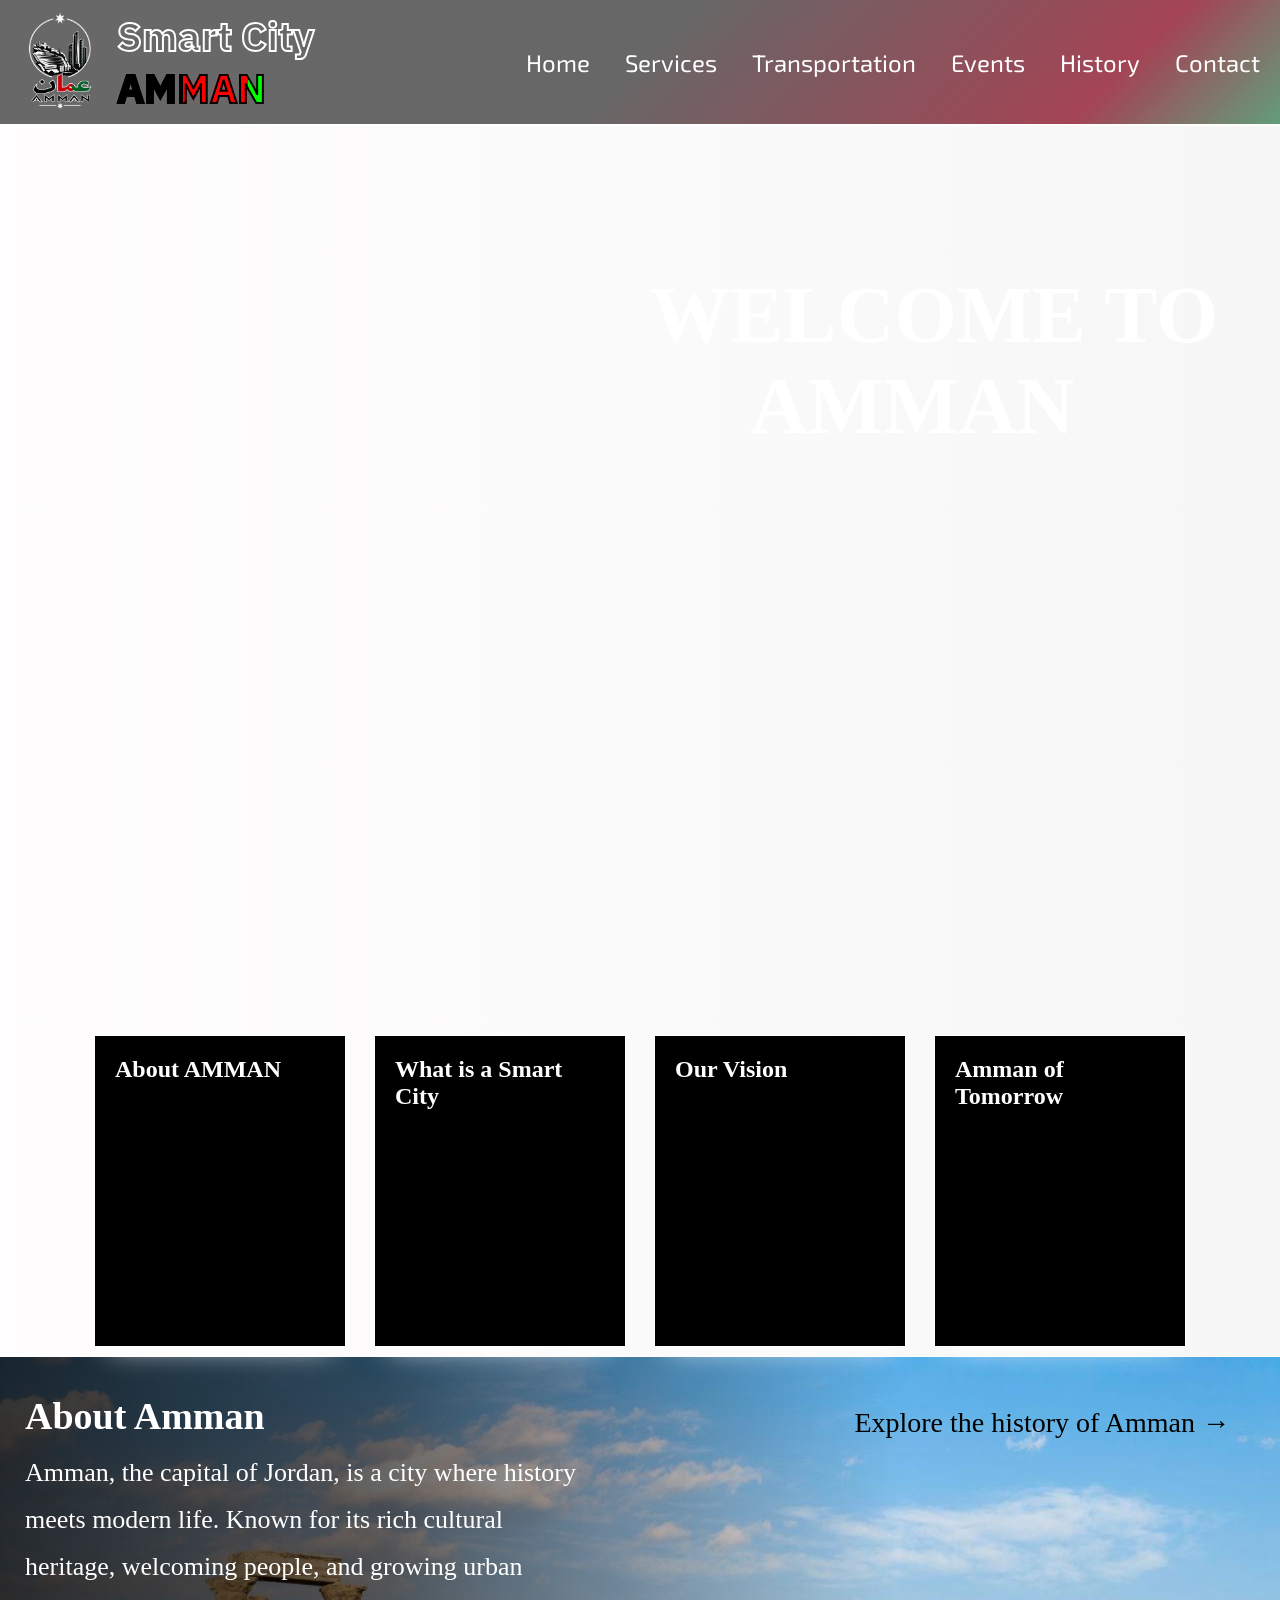
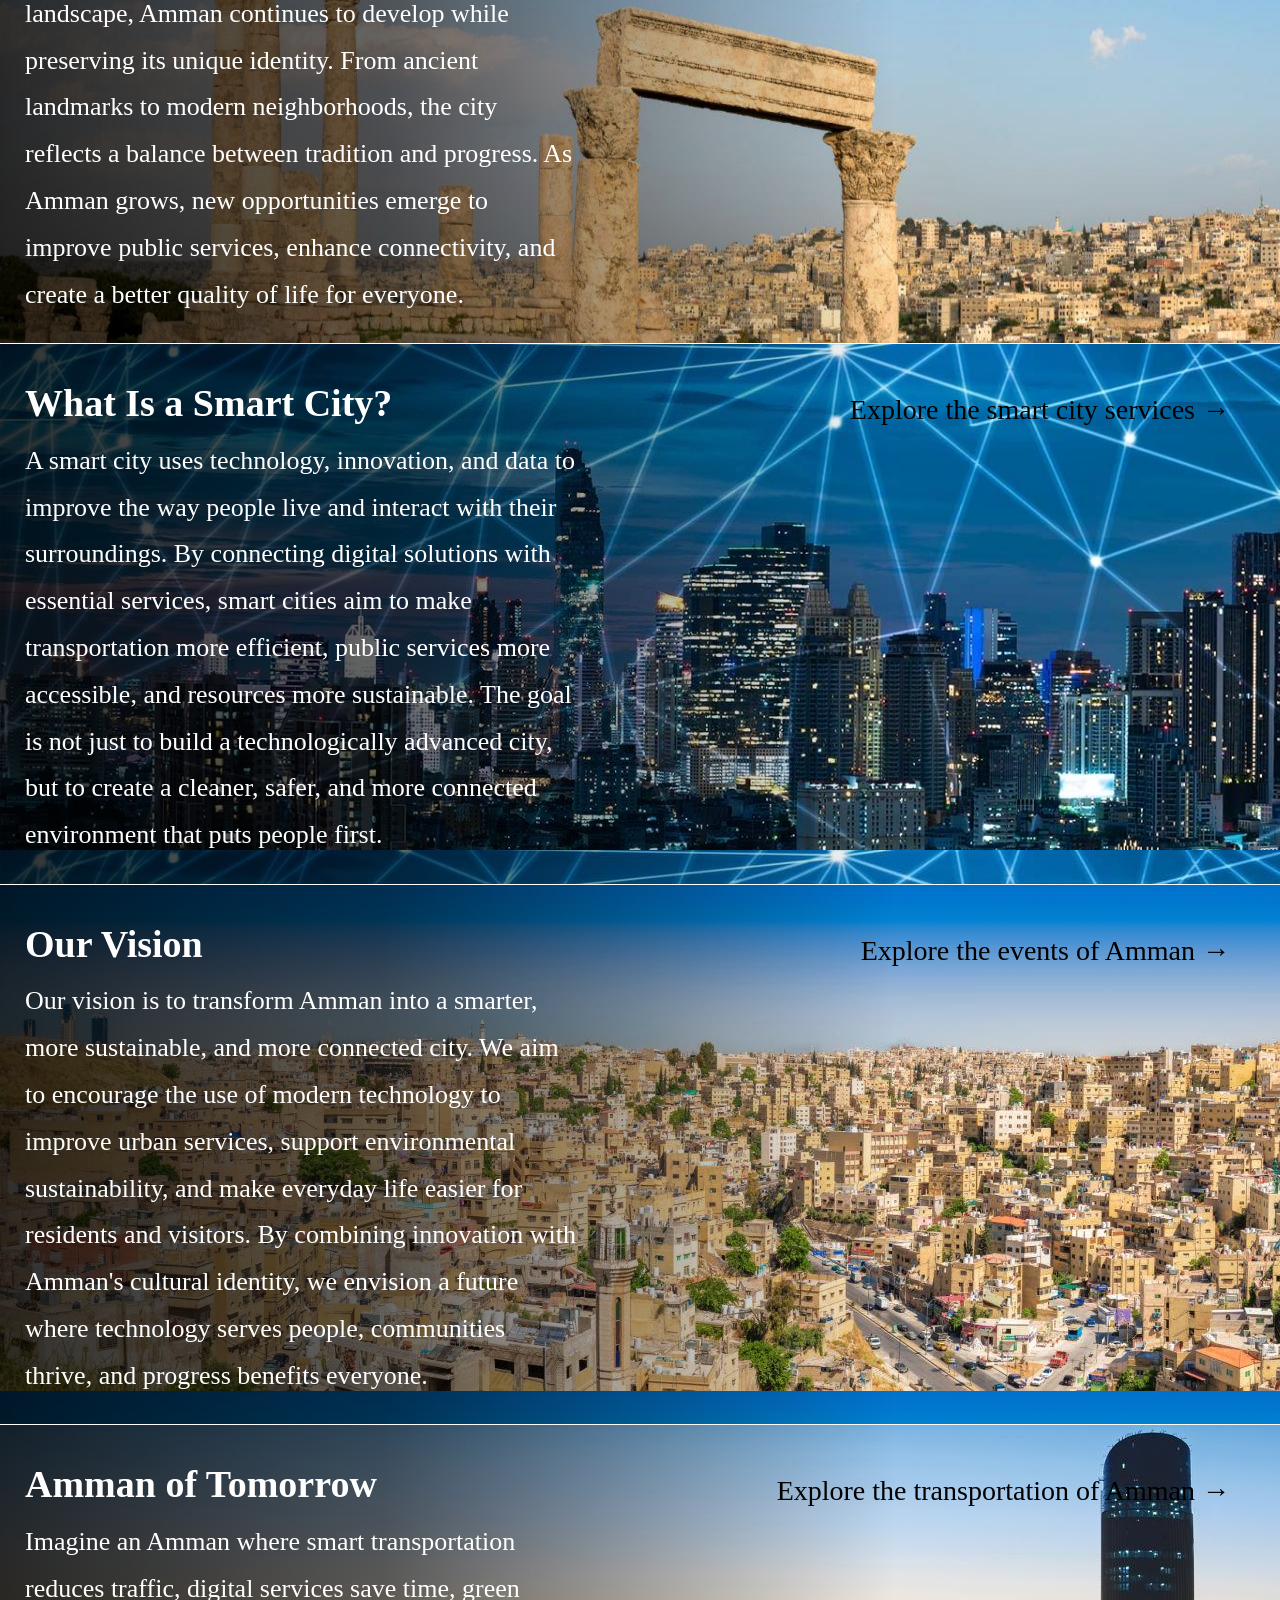
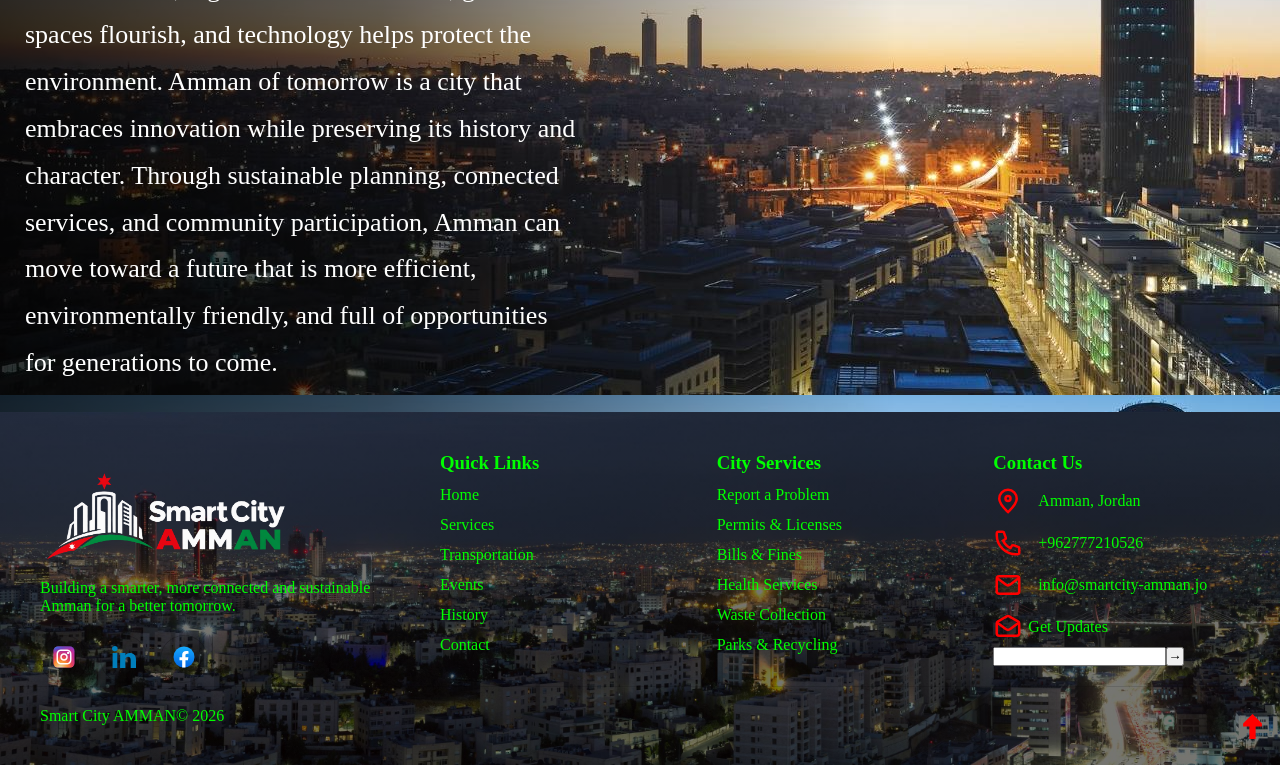
==== index.html @ 132186f8 "fix the main" ====
<!DOCTYPE html>
<html lang="en">

<head>
    <meta charset="UTF-8">
    <meta name="viewport" content="width=device-width, initial-scale=1.0">
    <link rel="stylesheet" href="src/css/style.css">
    <link rel="stylesheet" href="src/css/main.css">
    <link rel="icon" type="image/x-icon" href="assets/icons/Amman Skyline Emblem Logo.png">
    <title>Home</title>
</head>

<body>

    <header>

        <div class="hamburger">

            <input type="checkbox" id="menu-toggle">
            <label for="menu-toggle">☰</label>

            <div class="side-bar">

                <nav>
                    <div class="logo-container-phone">

                        <a href="index.html"><img src="assets/icons/Amman Skyline Emblem Logo.png" alt="logo"></a>
                        <h1>Smart City <span>AMMAN</span></h1>

                    </div>
                    <a href="index.html">Home</a>
                    <a href="services.html">Services</a>
                    <a href="transportation.html">Transportation</a>
                    <a href="events.html">Events</a>
                    <a href="history.html">History</a>
                    <a href="contact.html">Contact</a>
                </nav>

            </div>

        </div>

        <div class="laptop-header">

            <div class="logo-container">

                <a href="index.html"><img src="assets/icons/Amman Skyline Emblem Logo.png" alt="logo"></a>
                <h1>Smart City <span>AMMAN</span></h1>

            </div>

            <div class="navbar">

                <nav>
                    <a href="index.html">Home</a>
                    <a href="services.html">Services</a>
                    <a href="transportation.html">Transportation</a>
                    <a href="events.html">Events</a>
                    <a href="history.html">History</a>
                    <a href="contact.html">Contact</a>
                </nav>

            </div>

        </div>

    </header>

    <div class="container">

        <video autoplay muted loop playsinline class="background-clip">

            <source src="assets/videos/video5960958455551367904.mp4" type="video/mp4">

        </video>

        <div class="hero-text">
            <h2>WELCOME TO <span>AMMAN</span></h2>
        </div>

    </div>

    <main class="home-main">

        <div class="cards-container">

            <div class="home-card">

                <h2>About AMMAN</h2>
                <p>Discover Amman, a city that blends ancient heritage with modern life, rich culture, and continuous growth.</p>

                <div class="more">

                    <a href="#about">See More →</a>

                </div>

                <i class="line top"></i>
                <i class="line right"></i>
                <i class="line bottom"></i>
                <i class="line left"></i>
            </div>

            <div class="home-card">

                <h2>What is a Smart City</h2>
                <p>A smart city uses technology and innovation to improve services, simplify daily life, and manage resources more efficiently.</p>

                <div class="more">

                    <a href="#what-smartcity">See More →</a>

                </div>
                
                <i class="line top"></i>
                <i class="line right"></i>
                <i class="line bottom"></i>
                <i class="line left"></i>
            </div>

            <div class="home-card">

                <h2>Our Vision</h2>
                <p>We envision a smarter and more sustainable Amman, using technology to create a better experience for residents and visitors.</p>

                <div class="more">

                    <a href="#vision">See More →</a>

                </div>
                
                <i class="line top"></i>
                <i class="line right"></i>
                <i class="line bottom"></i>
                <i class="line left"></i>
            </div>

            <div class="home-card">

                <h2>Amman of Tomorrow</h2>
                <p>Imagine the Amman of tomorrow, where technology, sustainability, and urban development come together to create a more connected and livable city.</p>

                <div class="more">

                    <a href="#aot">See More →</a>

                </div>

                <i class="line top"></i>
                <i class="line right"></i>
                <i class="line bottom"></i>
                <i class="line left"></i>
            </div>

        </div>

        <section id="about">

            <div class="aboutAmman">

                <h2>About Amman</h2>
                <p>Amman, the capital of Jordan, is a city where history meets modern life. Known for its rich cultural heritage, welcoming people, and growing urban landscape, Amman continues to develop while preserving its unique identity. From ancient landmarks to modern neighborhoods, the city reflects a balance between tradition and progress. As Amman grows, new opportunities emerge to improve public services, enhance connectivity, and create a better quality of life for everyone.</p>

            </div>

            <a href="history.html">Explore the history of Amman →</a>

        </section>

        <section id="what-smartcity">

            <div class="aboutSmartCity">

                <h2>What Is a Smart City? </h2>
                <p>A smart city uses technology, innovation, and data to improve the way people live and interact with their surroundings. By connecting digital solutions with essential services, smart cities aim to make transportation more efficient, public services more accessible, and resources more sustainable. The goal is not just to build a technologically advanced city, but to create a cleaner, safer, and more connected environment that puts people first.</p>

            </div>

            <a href="services.html">Explore the smart city services →</a>

        </section>

        <section id="vision">

            <div class="aboutVision">

                <h2>Our Vision</h2>
                <p>Our vision is to transform Amman into a smarter, more sustainable, and more connected city. We aim to encourage the use of modern technology to improve urban services, support environmental sustainability, and make everyday life easier for residents and visitors. By combining innovation with Amman's cultural identity, we envision a future where technology serves people, communities thrive, and progress benefits everyone.</p>

            </div>

            <a href="events.html">Explore the events of Amman →</a>

        </section>

        <section id="aot">

            <div class="aboutAOT">

                <h2>Amman of Tomorrow</h2>
                <p>Imagine an Amman where smart transportation reduces traffic, digital services save time, green spaces flourish, and technology helps protect the environment. Amman of tomorrow is a city that embraces innovation while preserving its history and character. Through sustainable planning, connected services, and community participation, Amman can move toward a future that is more efficient, environmentally friendly, and full of opportunities for generations to come.</p>

            </div>

            <a href="transportation.html">Explore the transportation of Amman →</a>

        </section>

    </main>

    <footer>

        <div class="main-footer">

            <div class="left">

                <div class="footer-logo">
    
                    <img src="assets/icons/smart-city-footer-logo.png" alt="footer-logo">
                    <p>Building a smarter, more connected and sustainable Amman for a better tomorrow.</p>
        
                </div>
        
                <div class="social-links">
        
                    <div class="account">
        
                        <a href="#" target="_blank" rel="noopener noreferrer">
                            <img src="assets/icons/instagram-1-svgrepo-com.svg" alt="instagram">
                        </a>
        
                    </div>
        
                    <div class="account">
        
                        <a href="#" target="_blank" rel="noopener noreferrer">
                            <img src="assets/icons/linkedin-color-svgrepo-com.svg" alt="linkedin">
                        </a>
        
                    </div>
        
                    <div class="account">
        
                        <a href="#" target="_blank" rel="noopener noreferrer">
                            <img src="assets/icons/facebook-1-svgrepo-com.svg" alt="facebook">
                        </a>
        
                    </div>
        
                </div>
    
            </div>
    
            <div class="quick-links">
    
                <h3>Quick Links</h3>
    
                <a href="index.html">Home</a>
                <a href="services.html">Services</a>
                <a href="transportation.html">Transportation</a>
                <a href="events.html">Events</a>
                <a href="history.html">History</a>
                <a href="contact.html">Contact</a>
                
            </div>
    
            <div class="city-services">
    
                <h3>City Services</h3>
    
                <a href="services.html">Report a Problem</a>
                <a href="services.html">Permits & Licenses</a>
                <a href="services.html">Bills & Fines</a>
                <a href="services.html">Health Services</a>
                <a href="services.html">Waste Collection</a>
                <a href="services.html">Parks & Recycling</a>
                
            </div>
    
            <div class="contact-us">
    
                <h3>Contact Us</h3>
    
                <div class="contact-way">
    
                    <img src="assets/icons/location-pin-alt-1-svgrepo-com.svg" alt="location">
                    <a href="https://maps.app.goo.gl/J1qXzyGYu38L8jLe8" target="_blank">Amman, Jordan</a>
    
                </div>
    
                <div class="contact-way">
    
                    <img src="assets/icons/phone-svgrepo-com.svg" alt="phone">
                    <a href="tel:+962777210526" target="_blank">+962777210526</a>
    
                </div>
    
                <div class="contact-way">
    
                    <img src="assets/icons/email-svgrepo-com.svg" alt="email">
                    <a href="mailto:altieb.mm57@gmail.com" target="_blank">info@smartcity-amman.jo</a>
    
                </div>
    
                <div class="contact-way">

                    <img src="assets/icons/email-open-svgrepo-com.svg" alt="email">
                    <p>Get Updates</p>
    
                    <div class="email-input">
    
                        <input type="email"><button>→</button>
    
                    </div>
    
                </div>
    
            </div>

        </div>

        <div class="footer-footer">

            <p>Smart City <span>AMMAN</span>&copy; 2026</p>

            <div class="top">

            <a href="#"><img src="assets/icons/arrow-up-svgrepo-com.svg" alt="arrow"></a>

            </div>

        </div>

    </footer>

</body>

</html>
---- src/css/style.css ----
:root {
    --background: white;
}

/*===== Fonts =====*/

@font-face {
    font-family: "IBM";
    src: url("../../assets/Fonts/IBMPlexSans-VariableFont_wdth\,wght.ttf") format("truetype");
}

@font-face {
    font-family: "exo2";
    src: url("../../assets/Fonts/Exo_2/Exo2-VariableFont_wght.ttf") format("truetype");
}

@font-face {
    font-family: "inter";
    src: url("../../assets/Fonts/Inter/Inter-VariableFont_opsz\,wght.ttf") format("truetype");
}

* {
    box-sizing: border-box;
    margin: 0;
    padding: 0;
}

html {
    scroll-behavior: smooth;
}

body {
    background: linear-gradient(to right, rgba(217, 210, 210, 0.956), rgba(64, 52, 52, 0.5));
    background: linear-gradient(to right, rgba(255, 253, 253, 0.956) ,rgba(240, 238, 238, 0.5));
    min-height: 100vh;
    min-height: 100dvh;

    display: grid;
    grid-template-rows: auto 1fr auto;
}

/*===== Header =====*/

header {
    position: sticky;
    top: 0;
    z-index: 9999;
}

.hamburger {
    display: none;
}

.laptop-header {
    display: flex;
    align-items: center;
    justify-content: space-between;
    border-bottom: 2px solid #ffffff;
    padding: 10px;
    background: linear-gradient(135deg, #03030398 50%, #8a0e23c4 85%, #0e6b32a3 100%) !important;
}

.logo-container {
    display: flex;
    align-items: center;
    gap: 7px;
}

.logo-container img {
    width: 100px;
    border-radius: 50%;
    transition: 0.25s ease-in-out;
}

.logo-container img:hover {
    transform: scale(1.15);
}

.logo-container h1 {
    font-size: 40px;
    color: transparent;
    -webkit-text-stroke: 2px white;
    font-family: "IBM";
    transition: 0.5s ease-in-out;
}

.logo-container h1 span {
    display: block;
    background-image: linear-gradient(90deg,
            #000000 0%,
            #000000 33.33%,
            #ff0000 33.33%,
            #ff0000 66.66%,
            #00ff00 66.66%,
            #00ff00 100%);
    color: transparent;
    background-clip: text;
    -webkit-text-stroke: 2px black;
    transition: 0.5s ease-in-out;
}

/* .logo-container h1:hover {
    background-image: linear-gradient(90deg,
            #000000,
            #ff0000,
            #00ff00);
    color: transparent;
    background-clip: text;
    -webkit-text-stroke: 2px black;
}

.logo-container h1:hover span {
    background-image: none;
    color: transparent;
    background-clip: text;
    -webkit-text-stroke: 1px white;
} */

nav {
    display: flex;
    align-items: center;
    gap: 10px;
}

nav a {
    text-decoration: none;
    color: white;
    font-size: 24px;
    padding: 10px;
    margin-left: 5px;
    font-family: "exo2";
    /* background-color: transparent; */
    /* border: 1px solid black;
    border-radius: 7px; */
    transition: 0.25s ease-in-out;
}

nav a:hover {
    color: black;
    text-shadow: 0 0 5px white;
}

/*===== Footer =====*/

footer {
    display: flex;
    flex-direction: column;
    align-items: center;
    height: max-content;
    padding: 20px;
    color: #00ff00;
    background:
        linear-gradient(
            to bottom,
            rgba(0, 0, 0, 0.5) 0%,
            rgba(0, 0, 0, 0.5) 30%,
            rgba(0, 0, 0, 0.5) 70%,
            rgba(0, 0, 0, 0.5) 100%
        ),
        url("../../assets/images/AmmanAtNight.jpeg");

    background-size: 100% 100%;
    background-position: center;
    background-repeat: no-repeat;
}

footer a {
    text-decoration: none;
    color: #00ff00;
    transition: color 0.2s ease;
}

footer a:hover {
    color: #b5122b;
}

.footer-logo img {
    display: block;
    width: 100%;
    max-width: 250px;
    height: auto;
}

.main-footer {
    display: flex;
    align-items: flex-start;
    justify-content: space-between;
    gap: 30px;
    padding: 20px;
    width: 100%;
}

.left {
    display: flex;
    flex-direction: column;
    align-items: flex-start;
    gap: 20px;
    flex: 1.5;
    /* min-width: 0; */
    background-color: transparent;
}

.left .social-links {
    display: flex;
    align-items: center;
    gap: 12px;
    padding: 0;
    background-color: transparent;
}

.left .social-links .account {
    display: flex;
    align-items: center;
    justify-content: center;
    width: 48px;
    height: 48px;
    border: 1px solid #00000030;
    border-radius: 50%;
    transition: 0.25s ease-in-out;
}

.left .social-links .account img {
    width: 24px;
    height: 24px;
    object-fit: contain;
}

.quick-links {
    display: flex;
    flex-direction: column;
    align-items: flex-start;
    gap: 12px;
    flex: 1;
    min-width: 0;
    background-color: transparent;
}

.city-services {
    display: flex;
    flex-direction: column;
    align-items: flex-start;
    gap: 12px;
    flex: 1;
    min-width: 0;
    background-color: transparent;
}

.contact-us {
    display: flex;
    flex-direction: column;
    align-items: flex-start;
    gap: 12px;
    flex: 1;
    min-width: 0;
    background-color: transparent;
}

.contact-us img {
    width: 30px;
}

.contact-way {
    display: flex;
    align-items: center;
    gap: 15px;
}

.contact-way:has(.email-input) {
    display: flex;
    flex-wrap: wrap;
    gap: 5px;
}

.contact-way:has(.email-input) .email-input {
    display: flex;
    width: 100%;
}

.footer-footer {
    display: flex;
    align-items: center;
    justify-content: space-between;
    flex-wrap: wrap;
    /* gap: 16px; */
    width: 100%;
    padding: 20px;
    border-top: 1px solid #00000020;
    background-color: transparent;
}

.footer-footer img {
    width: 25px;
}

/*===== Responsive =====*/

@media (max-width: 600px) {

    .laptop-header {
        display: none;
    }

    .hamburger {
        display: flex;
        align-items: center;
        justify-content: space-between;
        padding: 10px;
        position: fixed;
        top: 0;
        left: 0;
        width: 100%;
        z-index: 1000;
        background-color: transparent;
    }

    .hamburger #menu-toggle {
        position: absolute;
        opacity: 0;
    }

    .hamburger label {
        position: relative;
        z-index: 997;
        color: red;
        font-size: 26px;
        cursor: pointer;
    }

    .side-bar {
        z-index: 996;
        position: fixed;
        top: 0;
        left: 0;
        width: 250px;
        height: 100vh;
        background-color: black;
        transform: translateX(-100%);
        transition: 0.25s ease-in-out;
    }

    .side-bar nav {
        display: flex;
        flex-direction: column;
        gap: 10px;
        margin-top: 50px;
    }

    #menu-toggle:checked~.side-bar {
        transform: translateX(0);
        transition: transform 0.25s ease-in-out;
    }

    .logo-container-phone {
        display: flex;
        align-items: center;
    }

    .logo-container-phone img {
        width: 90px;
        transition: 0.25s ease-in-out;
    }

    .logo-container-phone img:hover {
        transform: scale(1.15);
    }

    .logo-container-phone h1 {
        font-size: 26px;
        color: #ff0000;
        font-family: "exo2";
        transition: 0.25s ease-in-out;
    }

    .logo-container-phone h1 span {
        color: #ffffff;
        font-family: "IBM";
        transition: 0.25s ease-in-out;
        text-shadow: none;
    }

    .logo-container-phone h1:hover {
        color: #00ff00;
    }

    .logo-container-phone h1:hover span {

        color: #000000;
        text-shadow: 0 0 5px #ffffff;
    }

    nav a {
        margin-left: 0;
    }

}
---- src/css/main.css ----
/*===== Video =====*/

.container {
    position: fixed;
    top: 0;
    left: 0;
    width: 100%;
    height: 100vh;
    height: 100dvh;
    overflow: hidden;
    z-index: -1;
    pointer-events: none;
}

.background-clip {
    position: absolute;
    top: 0;
    left: 0;
    width: 100%;
    height: 100%;
    object-fit: cover;
    object-position: center;
}

.hero-text {
    position: absolute;
    top: 30%;
    left: 650px;
    z-index: 2;
    color: #ffffff;
}

.hero-text h2 {
    font-size: 80px;
}

.hero-text h2 span {
    display: block;
    margin-left: 100px;
}

/*===== Main =====*/

.home-main {
    padding-top: 100vh;
}

.cards-container {
    display: flex;
    flex-direction: row;
    flex-wrap: wrap;
    align-items: center;
    justify-content: center;
    gap: 10px;
    /* margin: 10px; */
    background-color: transparent;
    /* box-shadow: 0 -15px 25px rgba(255, 255, 255, 1); */
}

.cards-container .home-card {
    position: relative;
    box-sizing: border-box;
    overflow: hidden;
    z-index: 1;
    background: #000000;
    transition: transform .4s ease;
    box-shadow: 0 0 0 1px #ffffff,
        0 14px 28px -14px #ffffff;
    color: #ff0000;
    padding: 20px;
    min-height: 310px;
    width: 250px;
    margin: 10px;
}

.home-card::before {
    content: '';
    position: absolute;
    inset: 0;
    background: #ffffff;
    z-index: -1;
    transform: scaleY(0);
    transform-origin: bottom;
    transition:
        transform 0.45s cubic-bezier(0.65, 0, 0.35, 1);
}

.home-card:hover {
    transform: translateY(-4px);
}

.home-card:hover::before {
    transform: scaleY(1);
    transform-origin: top;
}

.cards-container .home-card h2 {
    color: #ffffff;
}

.cards-container .home-card p {
    color: #000000;
}

.line {
    position: absolute;
    background: #800020;
    transition: all .25s ease;
}

.top {
    inset: 0 auto auto 0;
    width: 0;
    height: 3px;
}

.right {
    inset: 0 0 auto auto;
    width: 3px;
    height: 0;
    transition-delay: .15s;
}

.bottom {
    inset: auto 0 0 auto;
    width: 0;
    height: 3px;
    transition-delay: .3s;
}

.left {
    inset: auto auto 0 0;
    width: 3px;
    height: 0;
    transition-delay: .45s;
}

.home-card:hover .top,
.home-card:hover .bottom {
    width: 100%;
}

.home-card:hover .right,
.home-card:hover .left {
    height: 100%;
}

.home-card .more a {
    position: absolute;
    bottom: 15px;
    left: 15px;
    text-decoration: none;
    color: #000000;
    font-size: 18px;
}

section {
    border-top: 1px solid #ffffff;
}

section .aboutAmman,
section .aboutSmartCity,
section .aboutVision,
section .aboutAOT {
    color: #ffffff;
    width: 45%;
    overflow-wrap: break-word;
    line-height: 1.8;
}

section {
    position: relative;
    padding: 25px;
    /* margin: 10px; */
    max-height: 700px;
    text-wrap: wrap;
}

section h2 {
    font-size: 38px;
}

section p {
    font-size: 26px;
}

section a {
    position: absolute;
    right: 50px;
    top: 50px;
    font-size: 28px;
    text-decoration: none;
    color: #000000;
}

#about {
    background:
    linear-gradient(
        to right,
            rgba(0, 0, 0, 0.8) 0%,
            rgba(0, 0, 0, 0.6) 30%,
            rgba(0, 0, 0, 0) 70%
    ),
    url("../../assets/images/aboutamman.jpeg");
}

#what-smartcity {
    background:
    linear-gradient(
        to right,
            rgba(0, 0, 0, 0.8) 0%,
            rgba(0, 0, 0, 0.6) 30%,
            rgba(0, 0, 0, 0) 70%
    ),
    url("../../assets/images/whatissmartcity.jpeg");
}

#vision {
    background:
    linear-gradient(
        to right,
            rgba(0, 0, 0, 0.8) 0%,
            rgba(0, 0, 0, 0.6) 30%,
            rgba(0, 0, 0, 0) 70%
    ),
    url("../../assets/images/ourvision.jpeg");
}

#aot {
    background:
    linear-gradient(
        to right,
            rgba(0, 0, 0, 0.8) 0%,
            rgba(0, 0, 0, 0.6) 30%,
            rgba(0, 0, 0, 0) 70%
    ),
    url("../../assets/images/aot.jpeg");
}
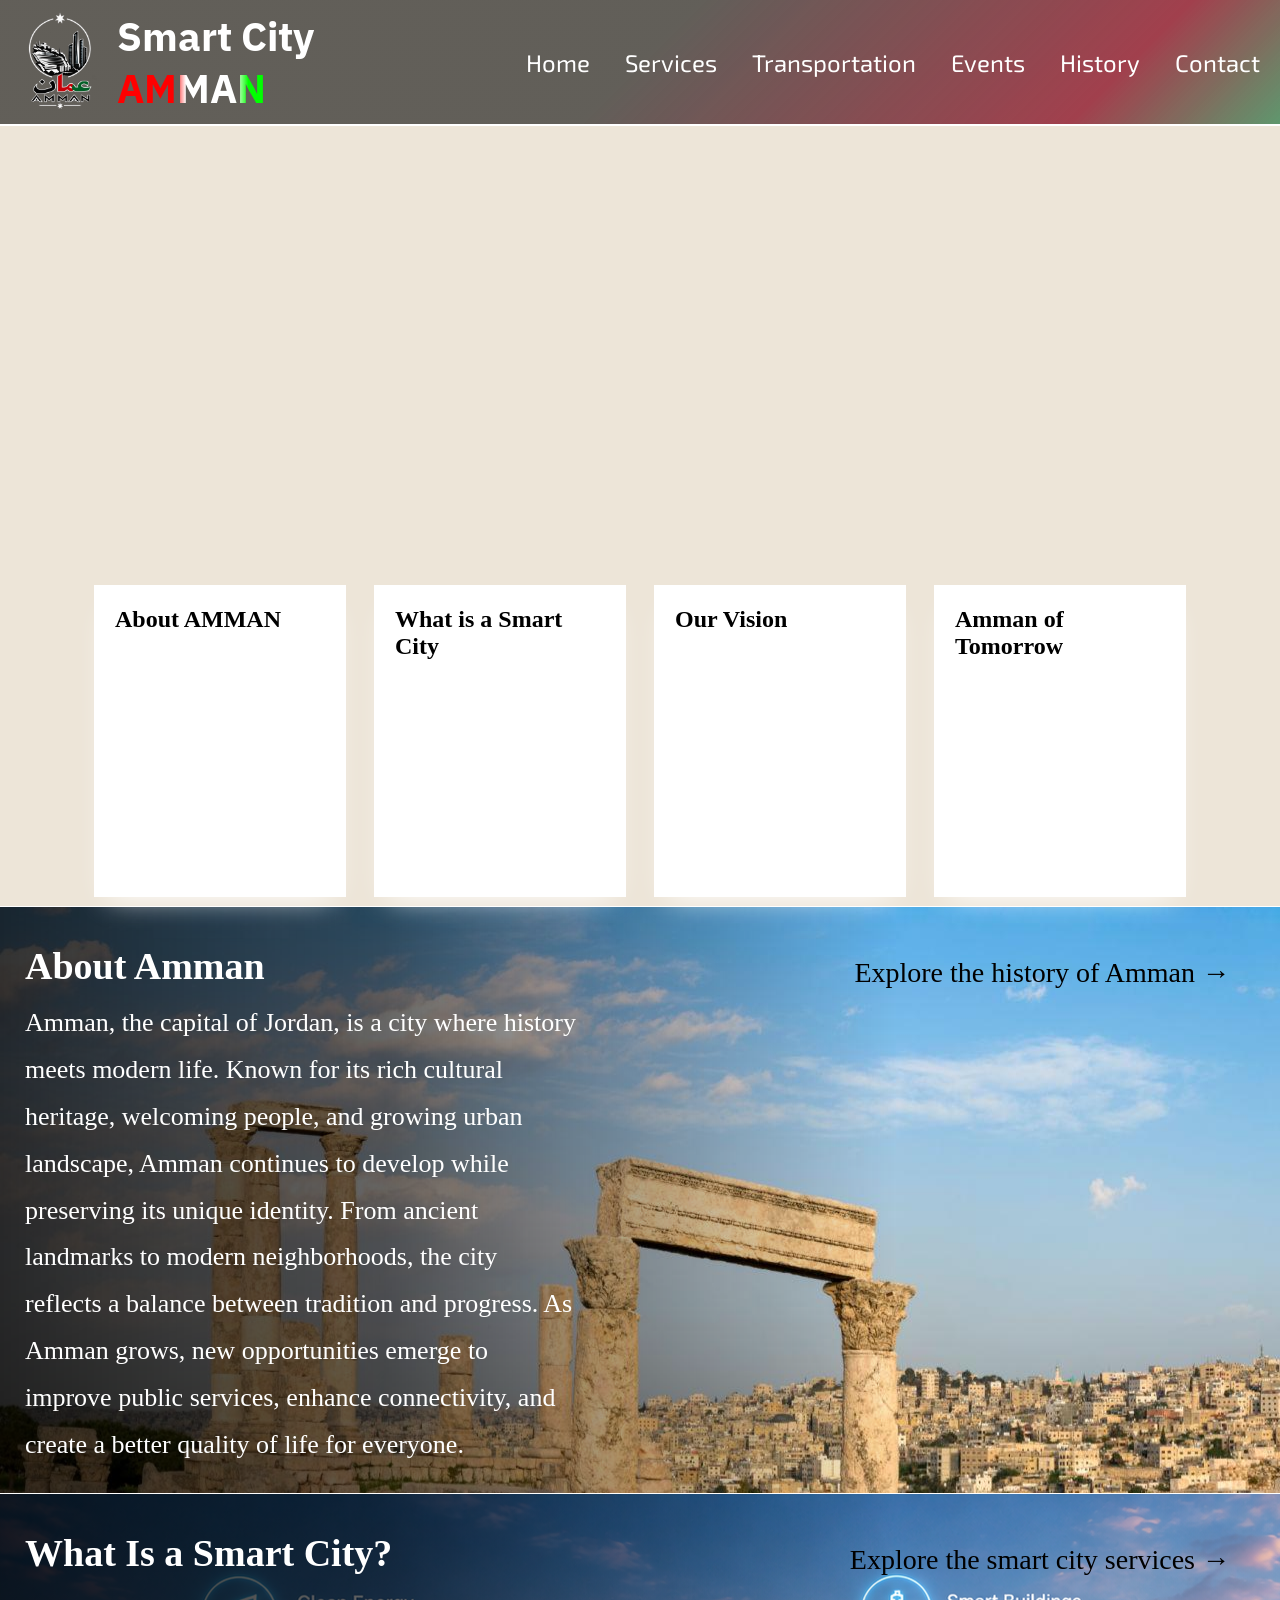
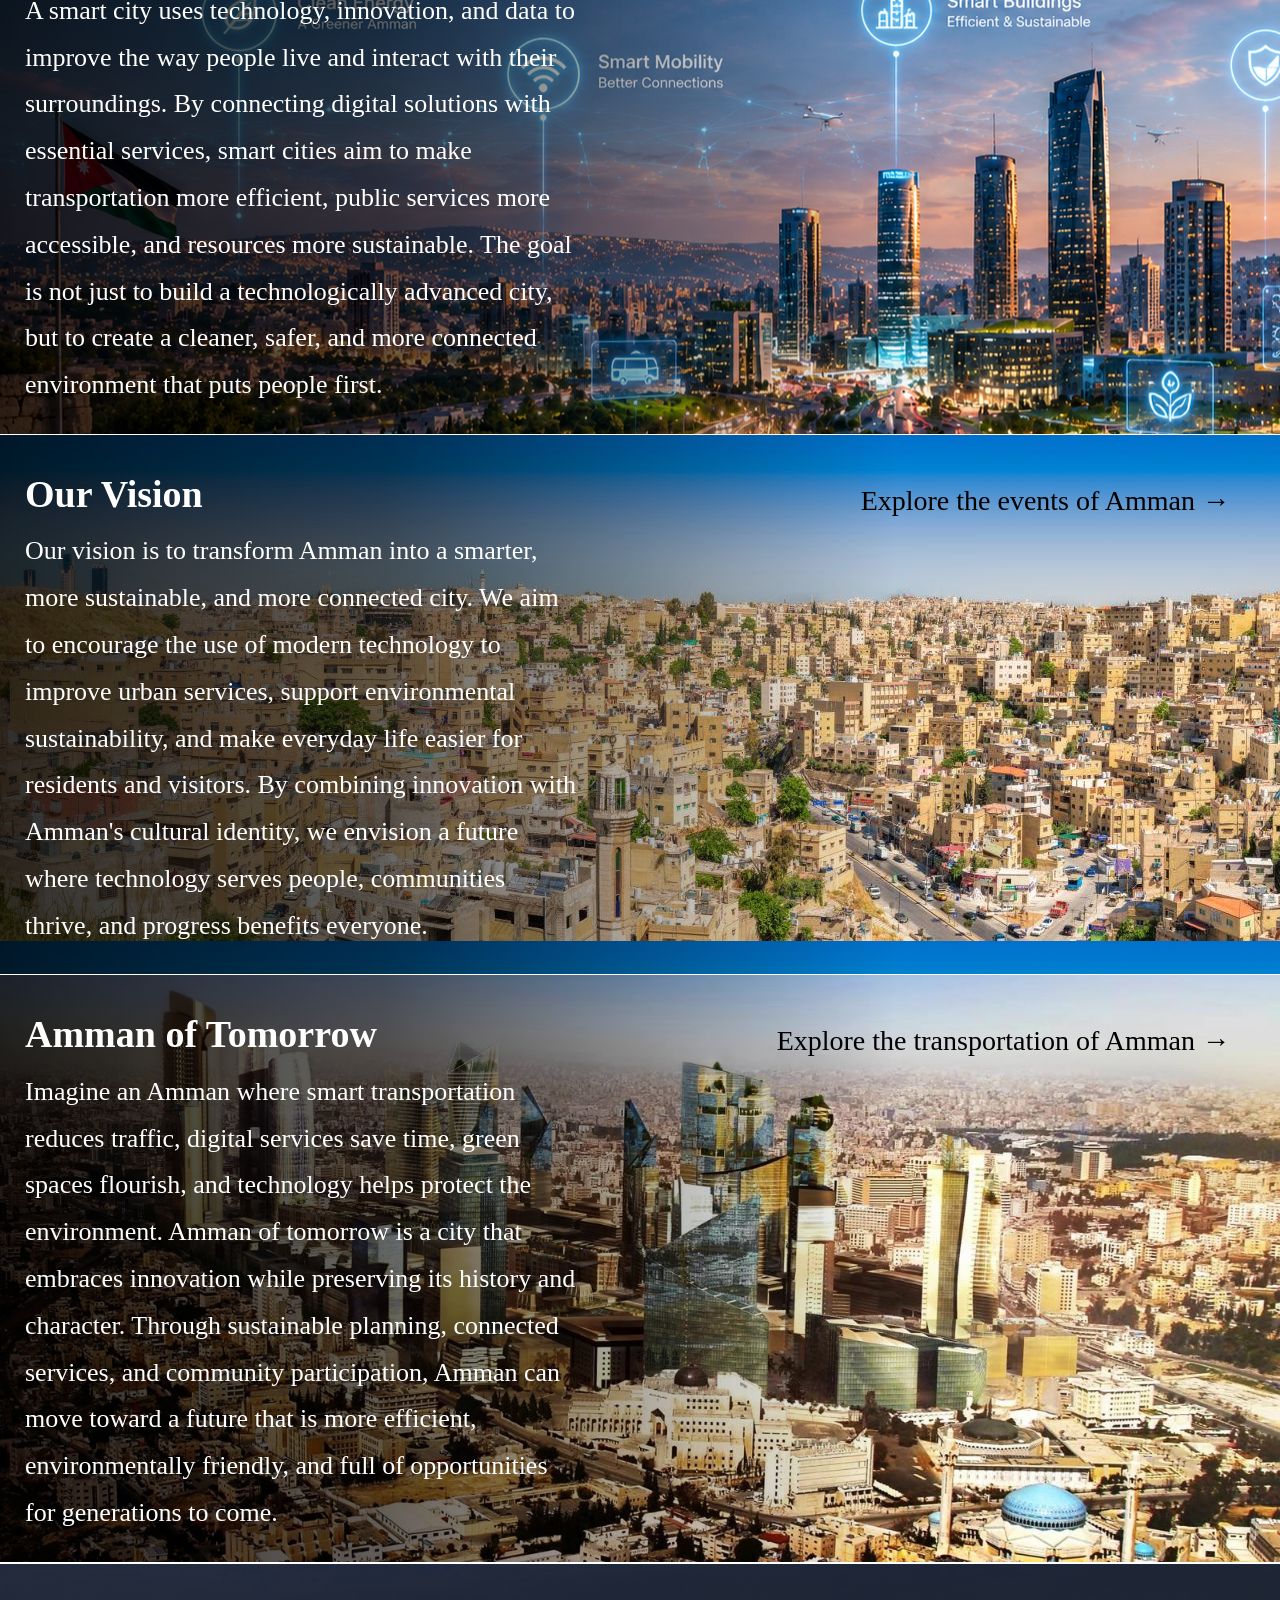
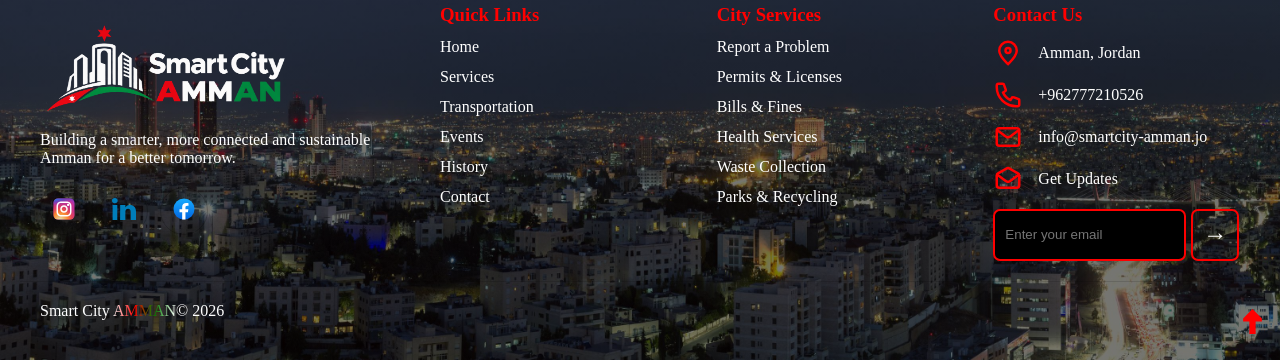
==== commit 5e8291ad: "some fixes" ====
--- a/index.html
+++ b/index.html
@@ -74,10 +74,6 @@
 
         </video>
 
-        <div class="hero-text">
-            <h2>WELCOME TO <span>AMMAN</span></h2>
-        </div>
-
     </div>
 
     <main class="home-main">
@@ -309,7 +305,7 @@
     
                     <div class="email-input">
     
-                        <input type="email"><button>→</button>
+                        <input type="email" placeholder="Enter your email"><button>→</button>
     
                     </div>
     
--- a/src/css/style.css
+++ b/src/css/style.css
@@ -27,11 +27,12 @@
 
 html {
     scroll-behavior: smooth;
+    scrollbar-color: #800020 #000000;
 }
 
 body {
-    background: linear-gradient(to right, rgba(217, 210, 210, 0.956), rgba(64, 52, 52, 0.5));
-    background: linear-gradient(to right, rgba(255, 253, 253, 0.956) ,rgba(240, 238, 238, 0.5));
+    /* background: linear-gradient(to right, #EDE5D8, #E8EFF3); */
+    background-color: #ede5d8;
     min-height: 100vh;
     min-height: 100dvh;
 
@@ -78,8 +79,9 @@
 
 .logo-container h1 {
     font-size: 40px;
-    color: transparent;
-    -webkit-text-stroke: 2px white;
+    color: #ffffff;
+    /* color: transparent; */
+    /* -webkit-text-stroke: 2px white; */
     font-family: "IBM";
     transition: 0.5s ease-in-out;
 }
@@ -87,16 +89,16 @@
 .logo-container h1 span {
     display: block;
     background-image: linear-gradient(90deg,
-            #000000 0%,
-            #000000 33.33%,
-            #ff0000 33.33%,
-            #ff0000 66.66%,
+            #ff0000 0%,
+            #ff0000 29%,
+            #ffffff 35%,
+            #ffffff 60%,
             #00ff00 66.66%,
             #00ff00 100%);
     color: transparent;
     background-clip: text;
-    -webkit-text-stroke: 2px black;
-    transition: 0.5s ease-in-out;
+    /* -webkit-text-stroke: 2px black;
+    transition: 0.5s ease-in-out; */
 }
 
 /* .logo-container h1:hover {
@@ -148,7 +150,7 @@
     align-items: center;
     height: max-content;
     padding: 20px;
-    color: #00ff00;
+    color: #ff0000;
     background:
         linear-gradient(
             to bottom,
@@ -162,16 +164,21 @@
     background-size: 100% 100%;
     background-position: center;
     background-repeat: no-repeat;
+    border-top: 2px solid #ffffff;
 }
 
 footer a {
     text-decoration: none;
-    color: #00ff00;
+    color: #ffffff;
     transition: color 0.2s ease;
 }
 
 footer a:hover {
     color: #b5122b;
+}
+
+.footer-logo p {
+    color: #ffffff;
 }
 
 .footer-logo img {
@@ -263,17 +270,58 @@
     display: flex;
     align-items: center;
     gap: 15px;
+    color: #ffffff;
 }
 
 .contact-way:has(.email-input) {
     display: flex;
     flex-wrap: wrap;
-    gap: 5px;
+    gap: 15px;
 }
 
 .contact-way:has(.email-input) .email-input {
     display: flex;
     width: 100%;
+}
+
+.contact-way .email-input input {
+    padding: 10px;
+    border: 2px solid #ff0000;
+    border-radius: 7px;
+    margin-right: 5px;
+    outline: none;
+    background-color: #000000;
+    color: #ffffff;
+}
+
+.contact-way .email-input button {
+    position: relative;
+    overflow: hidden;
+    z-index: 1;
+    padding: 10px;
+    /* width: 50px; */
+    font-size: 24px;
+    color: #ffffff;
+    background-color: transparent;
+    border: 2px solid #ff0000;
+    border-radius: 7px;
+    transition: transform .25s ease-in-out;
+}
+
+.contact-way .email-input button::before {
+    content: '';
+    position: absolute;
+    inset: 0;
+    background: #800020;
+    z-index: -1;
+    transform: scaleX(0);
+    transform-origin: right;
+    transition: transform .25s cubic-bezier(.65, 0, .35, 1);
+}
+
+.contact-way .email-input button:hover::before {
+    transform: scaleX(1);
+    transform-origin: left;
 }
 
 .footer-footer {
@@ -286,6 +334,14 @@
     padding: 20px;
     border-top: 1px solid #00000020;
     background-color: transparent;
+    color: #ffffff;
+}
+
+.footer-footer span {
+    background-image: linear-gradient(to right, white, red, green, white);
+    color: transparent;
+    background-clip: text;
+
 }
 
 .footer-footer img {
--- a/src/css/main.css
+++ b/src/css/main.css
@@ -22,27 +22,10 @@
     object-position: center;
 }
 
-.hero-text {
-    position: absolute;
-    top: 30%;
-    left: 650px;
-    z-index: 2;
-    color: #ffffff;
-}
-
-.hero-text h2 {
-    font-size: 80px;
-}
-
-.hero-text h2 span {
-    display: block;
-    margin-left: 100px;
-}
-
 /*===== Main =====*/
 
 .home-main {
-    padding-top: 100vh;
+    padding-top: 50vh;
 }
 
 .cards-container {
@@ -62,7 +45,7 @@
     box-sizing: border-box;
     overflow: hidden;
     z-index: 1;
-    background: #000000;
+    background: #ffffff;
     transition: transform .4s ease;
     box-shadow: 0 0 0 1px #ffffff,
         0 14px 28px -14px #ffffff;
@@ -77,7 +60,7 @@
     content: '';
     position: absolute;
     inset: 0;
-    background: #ffffff;
+    background: #000000;
     z-index: -1;
     transform: scaleY(0);
     transform-origin: bottom;
@@ -95,11 +78,11 @@
 }
 
 .cards-container .home-card h2 {
+    color: #000000;
+}
+
+.cards-container .home-card p {
     color: #ffffff;
-}
-
-.cards-container .home-card p {
-    color: #000000;
 }
 
 .line {
@@ -150,7 +133,7 @@
     bottom: 15px;
     left: 15px;
     text-decoration: none;
-    color: #000000;
+    color: #ffffff;
     font-size: 18px;
 }
 
@@ -235,4 +218,6 @@
             rgba(0, 0, 0, 0) 70%
     ),
     url("../../assets/images/aot.jpeg");
+    background-size: cover;
+    background-repeat: no-repeat;
 }
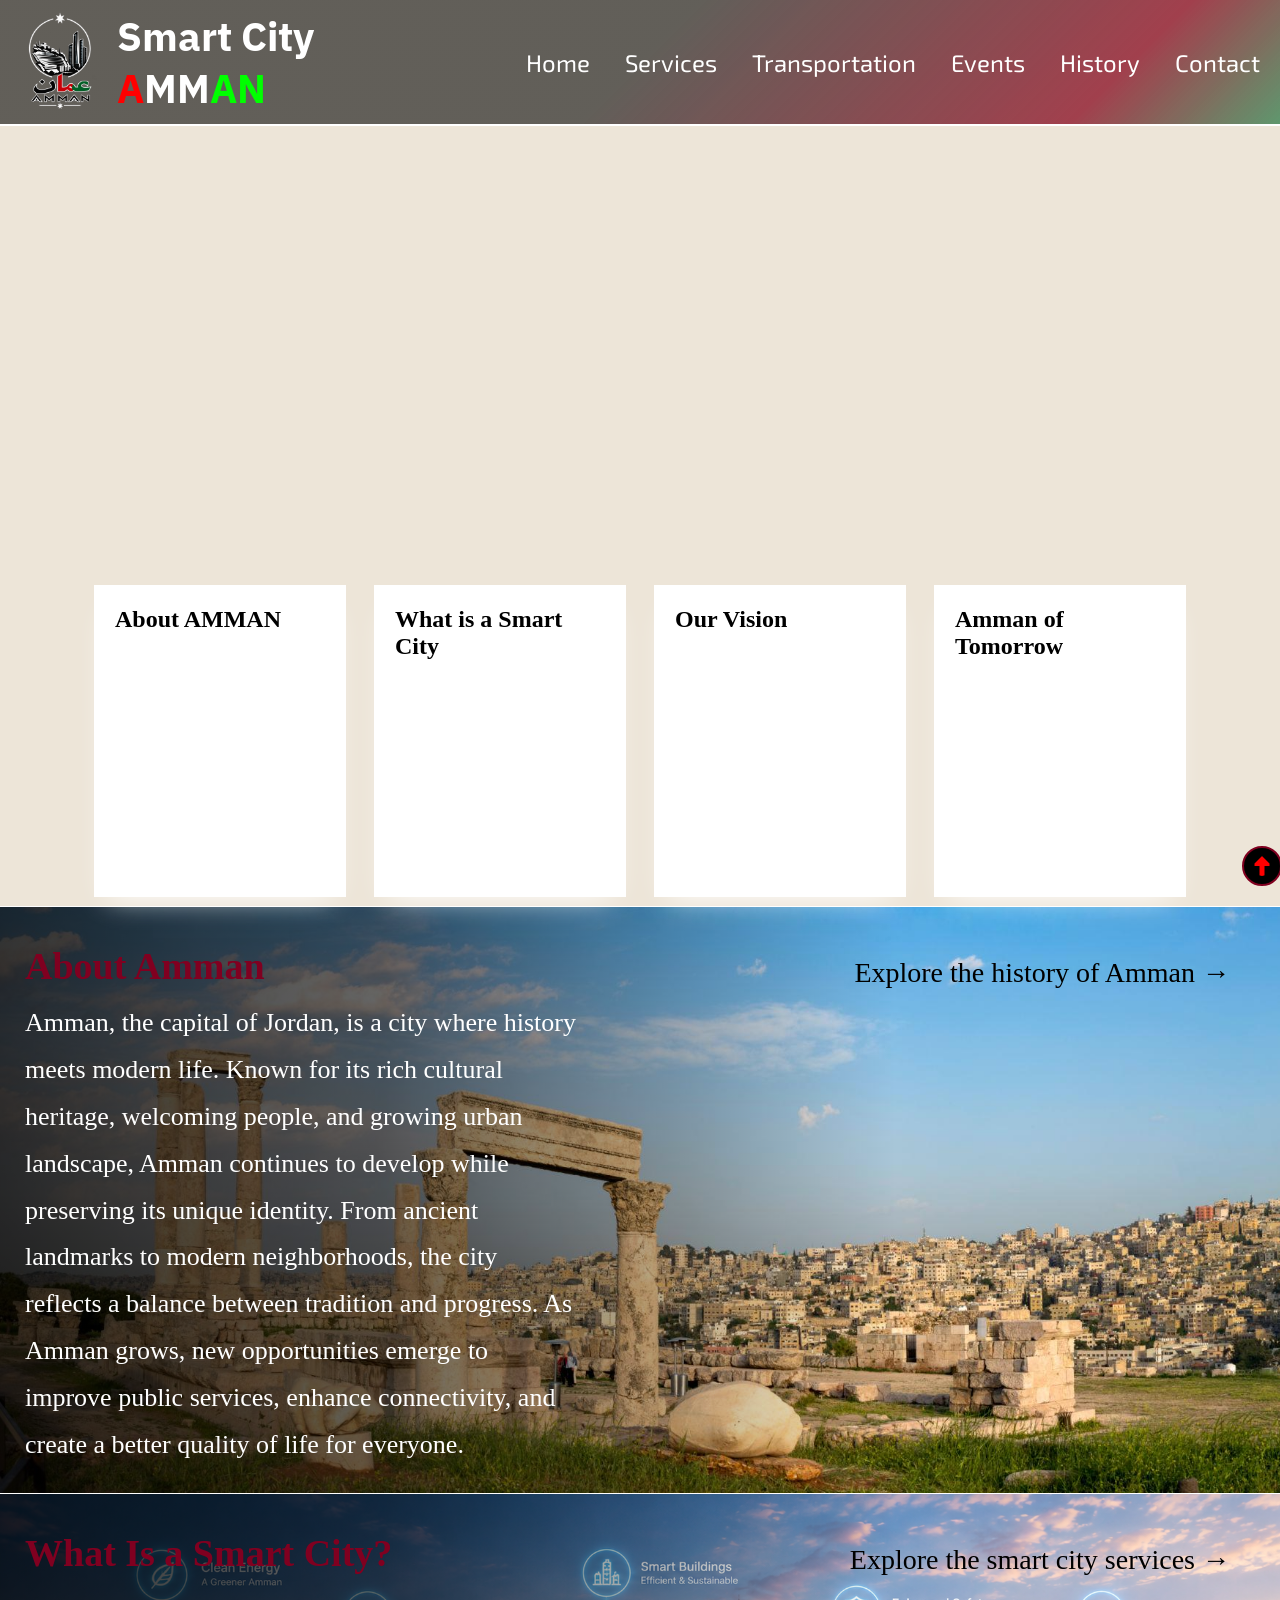
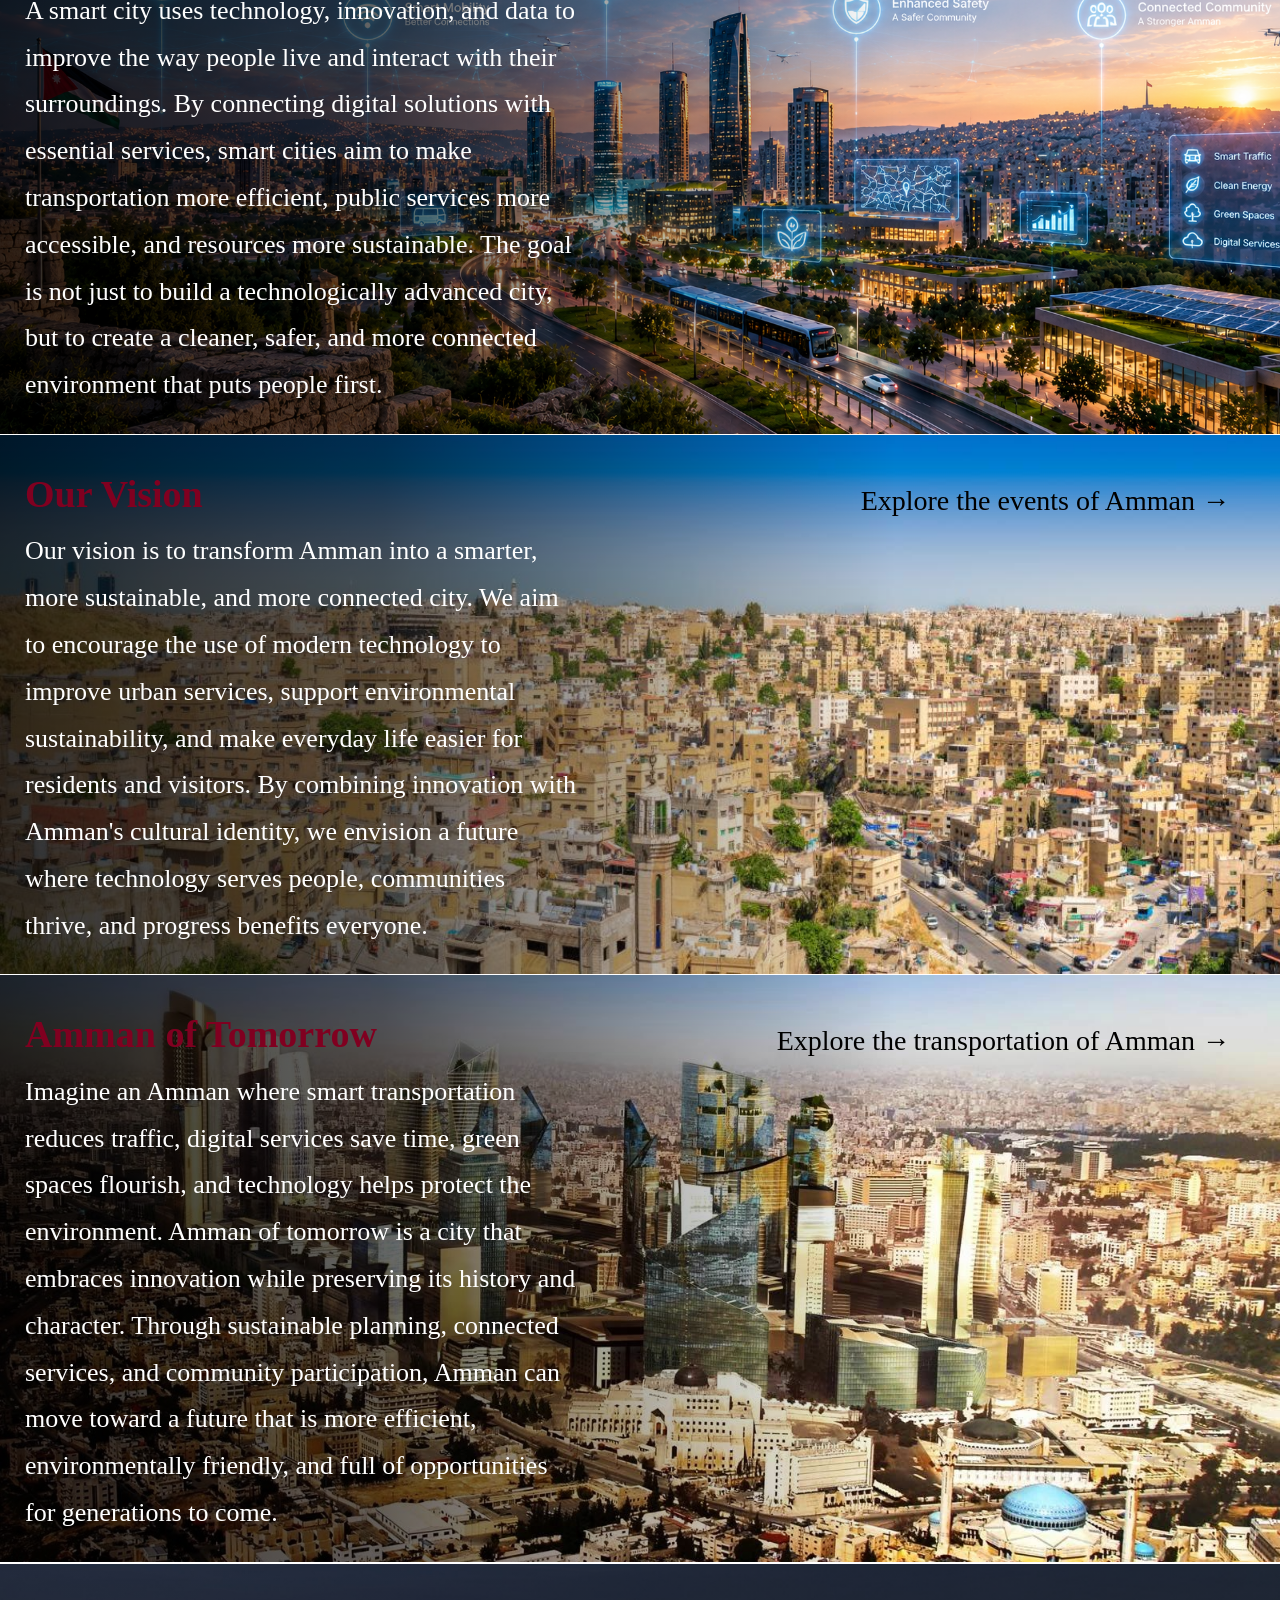
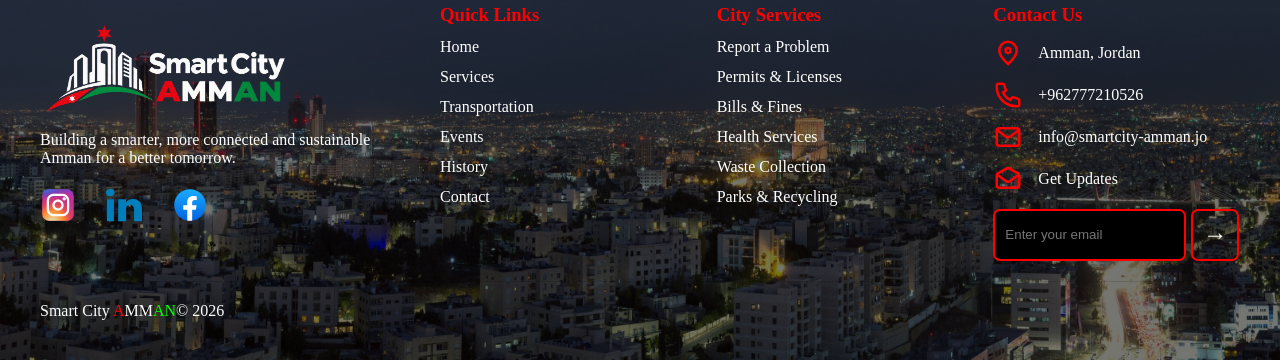
==== commit f6188327: "make some chnages to reduce the size of the project and remove unneeded files" ====
--- a/index.html
+++ b/index.html
@@ -70,7 +70,7 @@
 
         <video autoplay muted loop playsinline class="background-clip">
 
-            <source src="assets/videos/video5960958455551367904.mp4" type="video/mp4">
+            <source src="assets/videos/ammanvideo.MP4" type="video/mp4">
 
         </video>
 
@@ -83,7 +83,8 @@
             <div class="home-card">
 
                 <h2>About AMMAN</h2>
-                <p>Discover Amman, a city that blends ancient heritage with modern life, rich culture, and continuous growth.</p>
+                <p>Discover Amman, a city that blends ancient heritage with modern life, rich culture, and continuous
+                    growth.</p>
 
                 <div class="more">
 
@@ -100,14 +101,15 @@
             <div class="home-card">
 
                 <h2>What is a Smart City</h2>
-                <p>A smart city uses technology and innovation to improve services, simplify daily life, and manage resources more efficiently.</p>
+                <p>A smart city uses technology and innovation to improve services, simplify daily life, and manage
+                    resources more efficiently.</p>
 
                 <div class="more">
 
                     <a href="#what-smartcity">See More →</a>
 
                 </div>
-                
+
                 <i class="line top"></i>
                 <i class="line right"></i>
                 <i class="line bottom"></i>
@@ -117,14 +119,15 @@
             <div class="home-card">
 
                 <h2>Our Vision</h2>
-                <p>We envision a smarter and more sustainable Amman, using technology to create a better experience for residents and visitors.</p>
+                <p>We envision a smarter and more sustainable Amman, using technology to create a better experience for
+                    residents and visitors.</p>
 
                 <div class="more">
 
                     <a href="#vision">See More →</a>
 
                 </div>
-                
+
                 <i class="line top"></i>
                 <i class="line right"></i>
                 <i class="line bottom"></i>
@@ -134,7 +137,8 @@
             <div class="home-card">
 
                 <h2>Amman of Tomorrow</h2>
-                <p>Imagine the Amman of tomorrow, where technology, sustainability, and urban development come together to create a more connected and livable city.</p>
+                <p>Imagine the Amman of tomorrow, where technology, sustainability, and urban development come together
+                    to create a more connected and livable city.</p>
 
                 <div class="more">
 
@@ -155,7 +159,11 @@
             <div class="aboutAmman">
 
                 <h2>About Amman</h2>
-                <p>Amman, the capital of Jordan, is a city where history meets modern life. Known for its rich cultural heritage, welcoming people, and growing urban landscape, Amman continues to develop while preserving its unique identity. From ancient landmarks to modern neighborhoods, the city reflects a balance between tradition and progress. As Amman grows, new opportunities emerge to improve public services, enhance connectivity, and create a better quality of life for everyone.</p>
+                <p>Amman, the capital of Jordan, is a city where history meets modern life. Known for its rich cultural
+                    heritage, welcoming people, and growing urban landscape, Amman continues to develop while preserving
+                    its unique identity. From ancient landmarks to modern neighborhoods, the city reflects a balance
+                    between tradition and progress. As Amman grows, new opportunities emerge to improve public services,
+                    enhance connectivity, and create a better quality of life for everyone.</p>
 
             </div>
 
@@ -168,7 +176,11 @@
             <div class="aboutSmartCity">
 
                 <h2>What Is a Smart City? </h2>
-                <p>A smart city uses technology, innovation, and data to improve the way people live and interact with their surroundings. By connecting digital solutions with essential services, smart cities aim to make transportation more efficient, public services more accessible, and resources more sustainable. The goal is not just to build a technologically advanced city, but to create a cleaner, safer, and more connected environment that puts people first.</p>
+                <p>A smart city uses technology, innovation, and data to improve the way people live and interact with
+                    their surroundings. By connecting digital solutions with essential services, smart cities aim to
+                    make transportation more efficient, public services more accessible, and resources more sustainable.
+                    The goal is not just to build a technologically advanced city, but to create a cleaner, safer, and
+                    more connected environment that puts people first.</p>
 
             </div>
 
@@ -181,7 +193,11 @@
             <div class="aboutVision">
 
                 <h2>Our Vision</h2>
-                <p>Our vision is to transform Amman into a smarter, more sustainable, and more connected city. We aim to encourage the use of modern technology to improve urban services, support environmental sustainability, and make everyday life easier for residents and visitors. By combining innovation with Amman's cultural identity, we envision a future where technology serves people, communities thrive, and progress benefits everyone.</p>
+                <p>Our vision is to transform Amman into a smarter, more sustainable, and more connected city. We aim to
+                    encourage the use of modern technology to improve urban services, support environmental
+                    sustainability, and make everyday life easier for residents and visitors. By combining innovation
+                    with Amman's cultural identity, we envision a future where technology serves people, communities
+                    thrive, and progress benefits everyone.</p>
 
             </div>
 
@@ -194,7 +210,11 @@
             <div class="aboutAOT">
 
                 <h2>Amman of Tomorrow</h2>
-                <p>Imagine an Amman where smart transportation reduces traffic, digital services save time, green spaces flourish, and technology helps protect the environment. Amman of tomorrow is a city that embraces innovation while preserving its history and character. Through sustainable planning, connected services, and community participation, Amman can move toward a future that is more efficient, environmentally friendly, and full of opportunities for generations to come.</p>
+                <p>Imagine an Amman where smart transportation reduces traffic, digital services save time, green spaces
+                    flourish, and technology helps protect the environment. Amman of tomorrow is a city that embraces
+                    innovation while preserving its history and character. Through sustainable planning, connected
+                    services, and community participation, Amman can move toward a future that is more efficient,
+                    environmentally friendly, and full of opportunities for generations to come.</p>
 
             </div>
 
@@ -211,106 +231,106 @@
             <div class="left">
 
                 <div class="footer-logo">
-    
+
                     <img src="assets/icons/smart-city-footer-logo.png" alt="footer-logo">
                     <p>Building a smarter, more connected and sustainable Amman for a better tomorrow.</p>
-        
-                </div>
-        
+
+                </div>
+
                 <div class="social-links">
-        
+
                     <div class="account">
-        
+
                         <a href="#" target="_blank" rel="noopener noreferrer">
                             <img src="assets/icons/instagram-1-svgrepo-com.svg" alt="instagram">
                         </a>
-        
-                    </div>
-        
+
+                    </div>
+
                     <div class="account">
-        
+
                         <a href="#" target="_blank" rel="noopener noreferrer">
                             <img src="assets/icons/linkedin-color-svgrepo-com.svg" alt="linkedin">
                         </a>
-        
-                    </div>
-        
+
+                    </div>
+
                     <div class="account">
-        
+
                         <a href="#" target="_blank" rel="noopener noreferrer">
                             <img src="assets/icons/facebook-1-svgrepo-com.svg" alt="facebook">
                         </a>
-        
-                    </div>
-        
-                </div>
-    
-            </div>
-    
+
+                    </div>
+
+                </div>
+
+            </div>
+
             <div class="quick-links">
-    
+
                 <h3>Quick Links</h3>
-    
+
                 <a href="index.html">Home</a>
                 <a href="services.html">Services</a>
                 <a href="transportation.html">Transportation</a>
                 <a href="events.html">Events</a>
                 <a href="history.html">History</a>
                 <a href="contact.html">Contact</a>
-                
-            </div>
-    
+
+            </div>
+
             <div class="city-services">
-    
+
                 <h3>City Services</h3>
-    
+
                 <a href="services.html">Report a Problem</a>
                 <a href="services.html">Permits & Licenses</a>
                 <a href="services.html">Bills & Fines</a>
                 <a href="services.html">Health Services</a>
                 <a href="services.html">Waste Collection</a>
                 <a href="services.html">Parks & Recycling</a>
-                
-            </div>
-    
+
+            </div>
+
             <div class="contact-us">
-    
+
                 <h3>Contact Us</h3>
-    
+
                 <div class="contact-way">
-    
+
                     <img src="assets/icons/location-pin-alt-1-svgrepo-com.svg" alt="location">
                     <a href="https://maps.app.goo.gl/J1qXzyGYu38L8jLe8" target="_blank">Amman, Jordan</a>
-    
-                </div>
-    
+
+                </div>
+
                 <div class="contact-way">
-    
+
                     <img src="assets/icons/phone-svgrepo-com.svg" alt="phone">
                     <a href="tel:+962777210526" target="_blank">+962777210526</a>
-    
-                </div>
-    
+
+                </div>
+
                 <div class="contact-way">
-    
+
                     <img src="assets/icons/email-svgrepo-com.svg" alt="email">
                     <a href="mailto:altieb.mm57@gmail.com" target="_blank">info@smartcity-amman.jo</a>
-    
-                </div>
-    
+
+                </div>
+
                 <div class="contact-way">
 
                     <img src="assets/icons/email-open-svgrepo-com.svg" alt="email">
                     <p>Get Updates</p>
-    
+
                     <div class="email-input">
-    
+
                         <input type="email" placeholder="Enter your email"><button>→</button>
-    
-                    </div>
-    
-                </div>
-    
+
+                    </div>
+
+                </div>
+
             </div>
 
         </div>
@@ -321,7 +341,7 @@
 
             <div class="top">
 
-            <a href="#"><img src="assets/icons/arrow-up-svgrepo-com.svg" alt="arrow"></a>
+                <a href="#"><img src="assets/icons/arrow-up-svgrepo-com.svg" alt="arrow"></a>
 
             </div>
 
--- a/src/css/style.css
+++ b/src/css/style.css
@@ -11,12 +11,12 @@
 
 @font-face {
     font-family: "exo2";
-    src: url("../../assets/Fonts/Exo_2/Exo2-VariableFont_wght.ttf") format("truetype");
+    src: url("../../assets/Fonts/Exo2-VariableFont_wght.ttf") format("truetype");
 }
 
 @font-face {
     font-family: "inter";
-    src: url("../../assets/Fonts/Inter/Inter-VariableFont_opsz\,wght.ttf") format("truetype");
+    src: url("../../assets/Fonts/Inter-VariableFont_opsz\,wght.ttf") format("truetype");
 }
 
 * {
@@ -90,10 +90,10 @@
     display: block;
     background-image: linear-gradient(90deg,
             #ff0000 0%,
-            #ff0000 29%,
-            #ffffff 35%,
-            #ffffff 60%,
-            #00ff00 66.66%,
+            #ff0000 15%,
+            #ffffff 15%,
+            #ffffff 46%,
+            #00ff00 46%,
             #00ff00 100%);
     color: transparent;
     background-clip: text;
@@ -152,13 +152,11 @@
     padding: 20px;
     color: #ff0000;
     background:
-        linear-gradient(
-            to bottom,
+        linear-gradient(to bottom,
             rgba(0, 0, 0, 0.5) 0%,
             rgba(0, 0, 0, 0.5) 30%,
             rgba(0, 0, 0, 0.5) 70%,
-            rgba(0, 0, 0, 0.5) 100%
-        ),
+            rgba(0, 0, 0, 0.5) 100%),
         url("../../assets/images/AmmanAtNight.jpeg");
 
     background-size: 100% 100%;
@@ -210,25 +208,14 @@
 .left .social-links {
     display: flex;
     align-items: center;
-    gap: 12px;
+    gap: 30px;
     padding: 0;
     background-color: transparent;
 }
 
-.left .social-links .account {
-    display: flex;
-    align-items: center;
-    justify-content: center;
-    width: 48px;
-    height: 48px;
-    border: 1px solid #00000030;
-    border-radius: 50%;
-    transition: 0.25s ease-in-out;
-}
-
 .left .social-links .account img {
-    width: 24px;
-    height: 24px;
+    width: 36px;
+    height: 36px;
     object-fit: contain;
 }
 
@@ -338,14 +325,27 @@
 }
 
 .footer-footer span {
-    background-image: linear-gradient(to right, white, red, green, white);
+    background-image: linear-gradient(90deg,
+            #ff0000 0%,
+            #ff0000 19%,
+            #ffffff 19%,
+            #ffffff 63%,
+            #00ff00 63%,
+            #00ff00 100%);
     color: transparent;
     background-clip: text;
 
 }
 
 .footer-footer img {
-    width: 25px;
+    position: fixed;
+    top: 94%;
+    left: 97%;
+    background-color: #000000;
+    padding: 8px;
+    border: 2px solid #800020;
+    border-radius: 50%;
+    width: 40px;
 }
 
 /*===== Responsive =====*/
@@ -378,7 +378,8 @@
         position: relative;
         z-index: 997;
         color: red;
-        font-size: 26px;
+        top: -25px;
+        font-size: 50px;
         cursor: pointer;
     }
 
@@ -448,4 +449,63 @@
         margin-left: 0;
     }
 
+    /*===== Footer =====*/
+
+    footer {
+        padding: 10px;
+        background-size: cover;
+    }
+
+    .footer-logo img {
+        width: 250px;
+    }
+
+    .main-footer {
+        flex-direction: column;
+        align-items: center;
+        gap: 20px;
+        padding: 10px;
+    }
+
+    .left {
+        align-items: center;
+    }
+
+    .quick-links {
+        align-items: center;
+    }
+
+    .city-services {
+        align-items: center;
+    }
+
+    .contact-us {
+        align-items: center;
+    }
+
+    .contact-us img {
+        width: 30px;
+    }
+
+    .contact-way {
+        justify-content: center;
+    }
+
+    .contact-way:has(.email-input) .email-input {
+        justify-content: center;
+    }
+
+    .contact-way .email-input button {
+        width: 70px;
+    }
+
+    .contact-way .email-input button:focus::before {
+        transform: scaleX(1);
+        transform-origin: left;
+    }
+
+    .footer-footer {
+        margin-top: 20px;
+    }
+
 }
--- a/src/css/main.css
+++ b/src/css/main.css
@@ -161,6 +161,7 @@
 
 section h2 {
     font-size: 38px;
+    color: #800020;
 }
 
 section p {
@@ -178,46 +179,48 @@
 
 #about {
     background:
-    linear-gradient(
-        to right,
-            rgba(0, 0, 0, 0.8) 0%,
-            rgba(0, 0, 0, 0.6) 30%,
-            rgba(0, 0, 0, 0) 70%
-    ),
-    url("../../assets/images/aboutamman.jpeg");
+        linear-gradient(to right,
+            rgba(0, 0, 0, 0.8) 0%,
+            rgba(0, 0, 0, 0.6) 30%,
+            rgba(0, 0, 0, 0) 70%),
+        url("../../assets/images/aboutamman.jpeg");
+    background-size: cover;
+    background-repeat: no-repeat;
+    overflow: hidden;
 }
 
 #what-smartcity {
     background:
-    linear-gradient(
-        to right,
-            rgba(0, 0, 0, 0.8) 0%,
-            rgba(0, 0, 0, 0.6) 30%,
-            rgba(0, 0, 0, 0) 70%
-    ),
-    url("../../assets/images/whatissmartcity.jpeg");
+        linear-gradient(to right,
+            rgba(0, 0, 0, 0.8) 0%,
+            rgba(0, 0, 0, 0.6) 30%,
+            rgba(0, 0, 0, 0) 70%),
+        url("../../assets/images/whatissmartcity.jpeg");
+    background-size: cover;
+    background-repeat: no-repeat;
+    overflow: hidden;
 }
 
 #vision {
     background:
-    linear-gradient(
-        to right,
-            rgba(0, 0, 0, 0.8) 0%,
-            rgba(0, 0, 0, 0.6) 30%,
-            rgba(0, 0, 0, 0) 70%
-    ),
-    url("../../assets/images/ourvision.jpeg");
+        linear-gradient(to right,
+            rgba(0, 0, 0, 0.8) 0%,
+            rgba(0, 0, 0, 0.6) 30%,
+            rgba(0, 0, 0, 0) 70%),
+        url("../../assets/images/ourvision.jpeg");
+    background-size: cover;
+    background-repeat: no-repeat;
+    overflow: hidden;
 }
 
 #aot {
     background:
-    linear-gradient(
-        to right,
-            rgba(0, 0, 0, 0.8) 0%,
-            rgba(0, 0, 0, 0.6) 30%,
-            rgba(0, 0, 0, 0) 70%
-    ),
-    url("../../assets/images/aot.jpeg");
-    background-size: cover;
-    background-repeat: no-repeat;
+        linear-gradient(to right,
+            rgba(0, 0, 0, 0.8) 0%,
+            rgba(0, 0, 0, 0.6) 30%,
+            rgba(0, 0, 0, 0) 70%),
+        url("../../assets/images/aot.jpeg");
+    background-size: cover;
+    background-repeat: no-repeat;
+    overflow: hidden;
 }
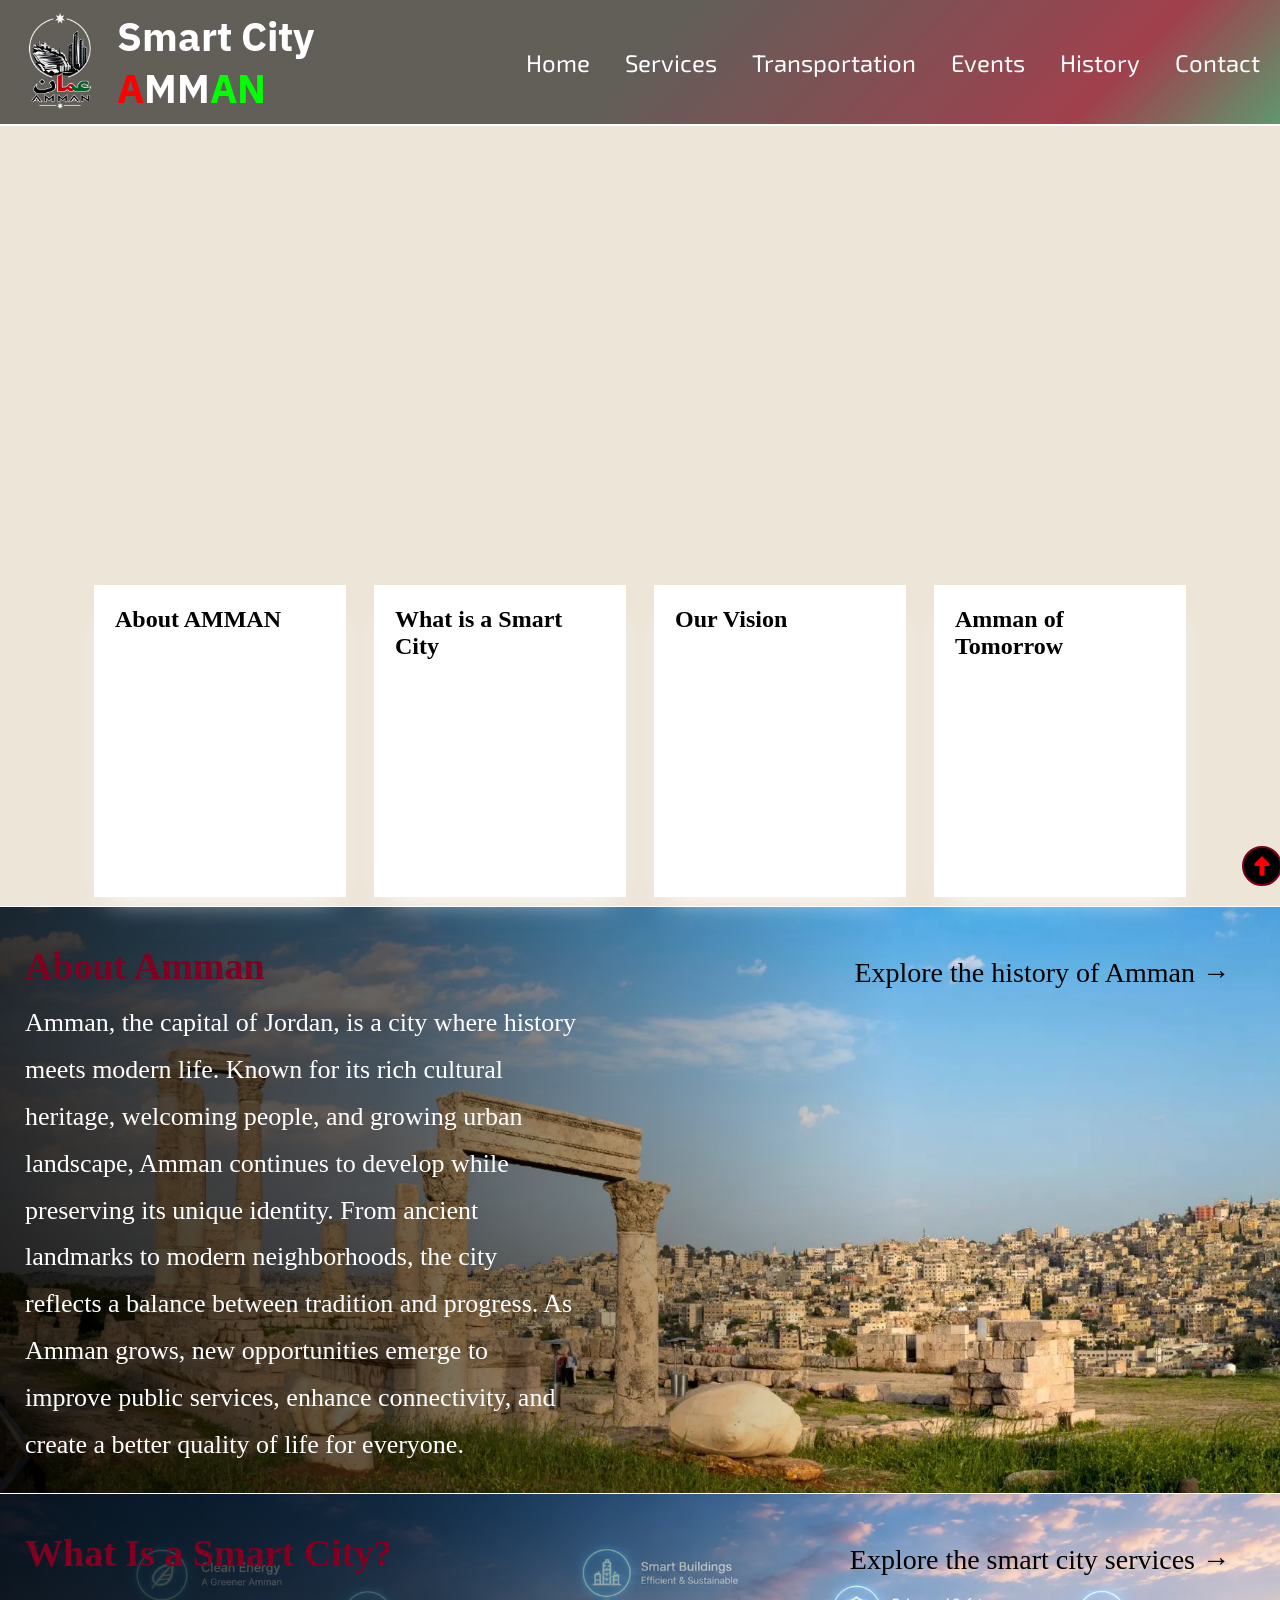
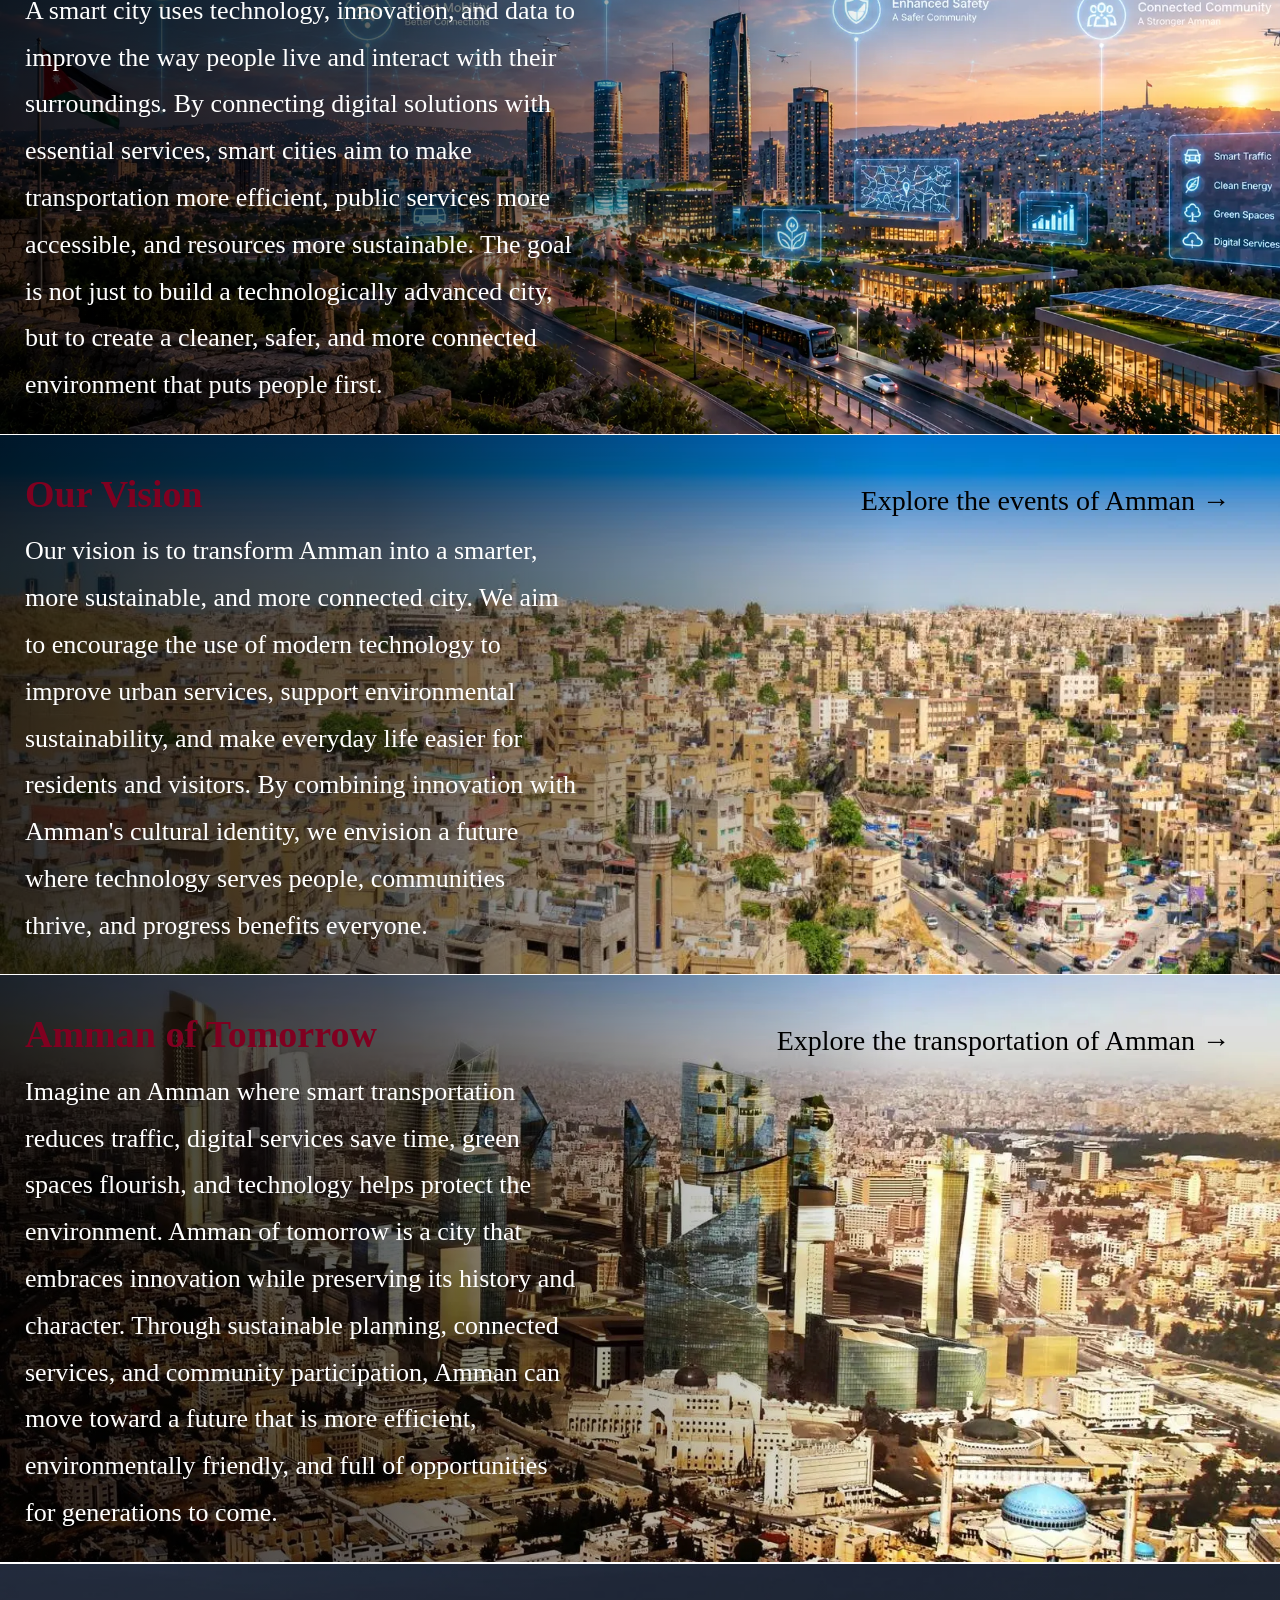
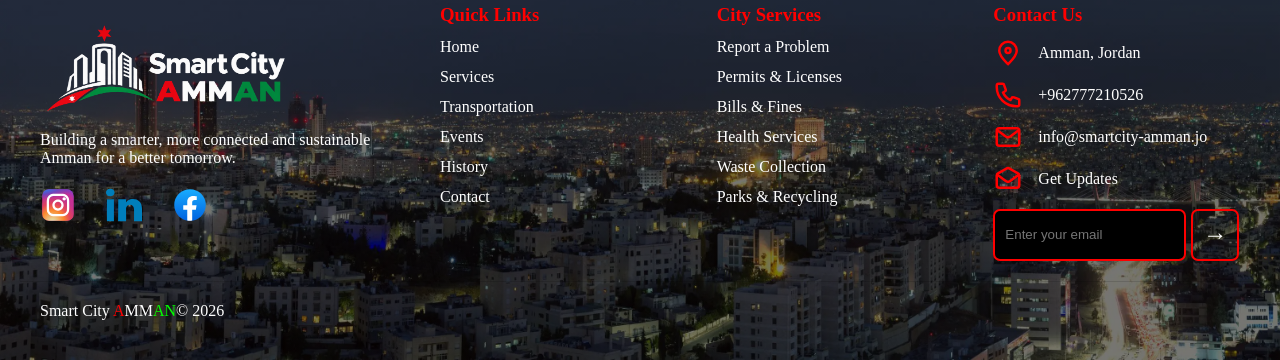
==== commit a0ece7dc: "make some edits to reduce the space of the project" ====
--- a/index.html
+++ b/index.html
@@ -6,7 +6,7 @@
     <meta name="viewport" content="width=device-width, initial-scale=1.0">
     <link rel="stylesheet" href="src/css/style.css">
     <link rel="stylesheet" href="src/css/main.css">
-    <link rel="icon" type="image/x-icon" href="assets/icons/Amman Skyline Emblem Logo.png">
+    <link rel="icon" type="image/x-icon" href="assets/images/Amman Skyline Emblem Logo.webp">
     <title>Home</title>
 </head>
 
@@ -24,7 +24,7 @@
                 <nav>
                     <div class="logo-container-phone">
 
-                        <a href="index.html"><img src="assets/icons/Amman Skyline Emblem Logo.png" alt="logo"></a>
+                        <a href="index.html"><img src="assets/images/Amman Skyline Emblem Logo.webp" alt="logo"></a>
                         <h1>Smart City <span>AMMAN</span></h1>
 
                     </div>
@@ -44,7 +44,7 @@
 
             <div class="logo-container">
 
-                <a href="index.html"><img src="assets/icons/Amman Skyline Emblem Logo.png" alt="logo"></a>
+                <a href="index.html"><img src="assets/images/Amman Skyline Emblem Logo.webp" alt="logo"></a>
                 <h1>Smart City <span>AMMAN</span></h1>
 
             </div>
@@ -70,7 +70,7 @@
 
         <video autoplay muted loop playsinline class="background-clip">
 
-            <source src="assets/videos/ammanvideo.MP4" type="video/mp4">
+            <source src="assets/videos/videos.mp4" type="video/mp4">
 
         </video>
 
@@ -232,7 +232,7 @@
 
                 <div class="footer-logo">
 
-                    <img src="assets/icons/smart-city-footer-logo.png" alt="footer-logo">
+                    <img src="assets/images/smart-city-footer-logo.webp" alt="footer-logo">
                     <p>Building a smarter, more connected and sustainable Amman for a better tomorrow.</p>
 
                 </div>
--- a/src/css/style.css
+++ b/src/css/style.css
@@ -157,7 +157,7 @@
             rgba(0, 0, 0, 0.5) 30%,
             rgba(0, 0, 0, 0.5) 70%,
             rgba(0, 0, 0, 0.5) 100%),
-        url("../../assets/images/AmmanAtNight.jpeg");
+        url("../../assets/images/AmmanAtNight.webp");
 
     background-size: 100% 100%;
     background-position: center;
--- a/src/css/main.css
+++ b/src/css/main.css
@@ -183,7 +183,7 @@
             rgba(0, 0, 0, 0.8) 0%,
             rgba(0, 0, 0, 0.6) 30%,
             rgba(0, 0, 0, 0) 70%),
-        url("../../assets/images/aboutamman.jpeg");
+        url("../../assets/images/aboutamman.webp");
     background-size: cover;
     background-repeat: no-repeat;
     overflow: hidden;
@@ -195,7 +195,7 @@
             rgba(0, 0, 0, 0.8) 0%,
             rgba(0, 0, 0, 0.6) 30%,
             rgba(0, 0, 0, 0) 70%),
-        url("../../assets/images/whatissmartcity.jpeg");
+        url("../../assets/images/whatissmartcity.webp");
     background-size: cover;
     background-repeat: no-repeat;
     overflow: hidden;
@@ -207,7 +207,7 @@
             rgba(0, 0, 0, 0.8) 0%,
             rgba(0, 0, 0, 0.6) 30%,
             rgba(0, 0, 0, 0) 70%),
-        url("../../assets/images/ourvision.jpeg");
+        url("../../assets/images/ourvision.webp");
     background-size: cover;
     background-repeat: no-repeat;
     overflow: hidden;
@@ -219,7 +219,7 @@
             rgba(0, 0, 0, 0.8) 0%,
             rgba(0, 0, 0, 0.6) 30%,
             rgba(0, 0, 0, 0) 70%),
-        url("../../assets/images/aot.jpeg");
+        url("../../assets/images/aot.webp");
     background-size: cover;
     background-repeat: no-repeat;
     overflow: hidden;
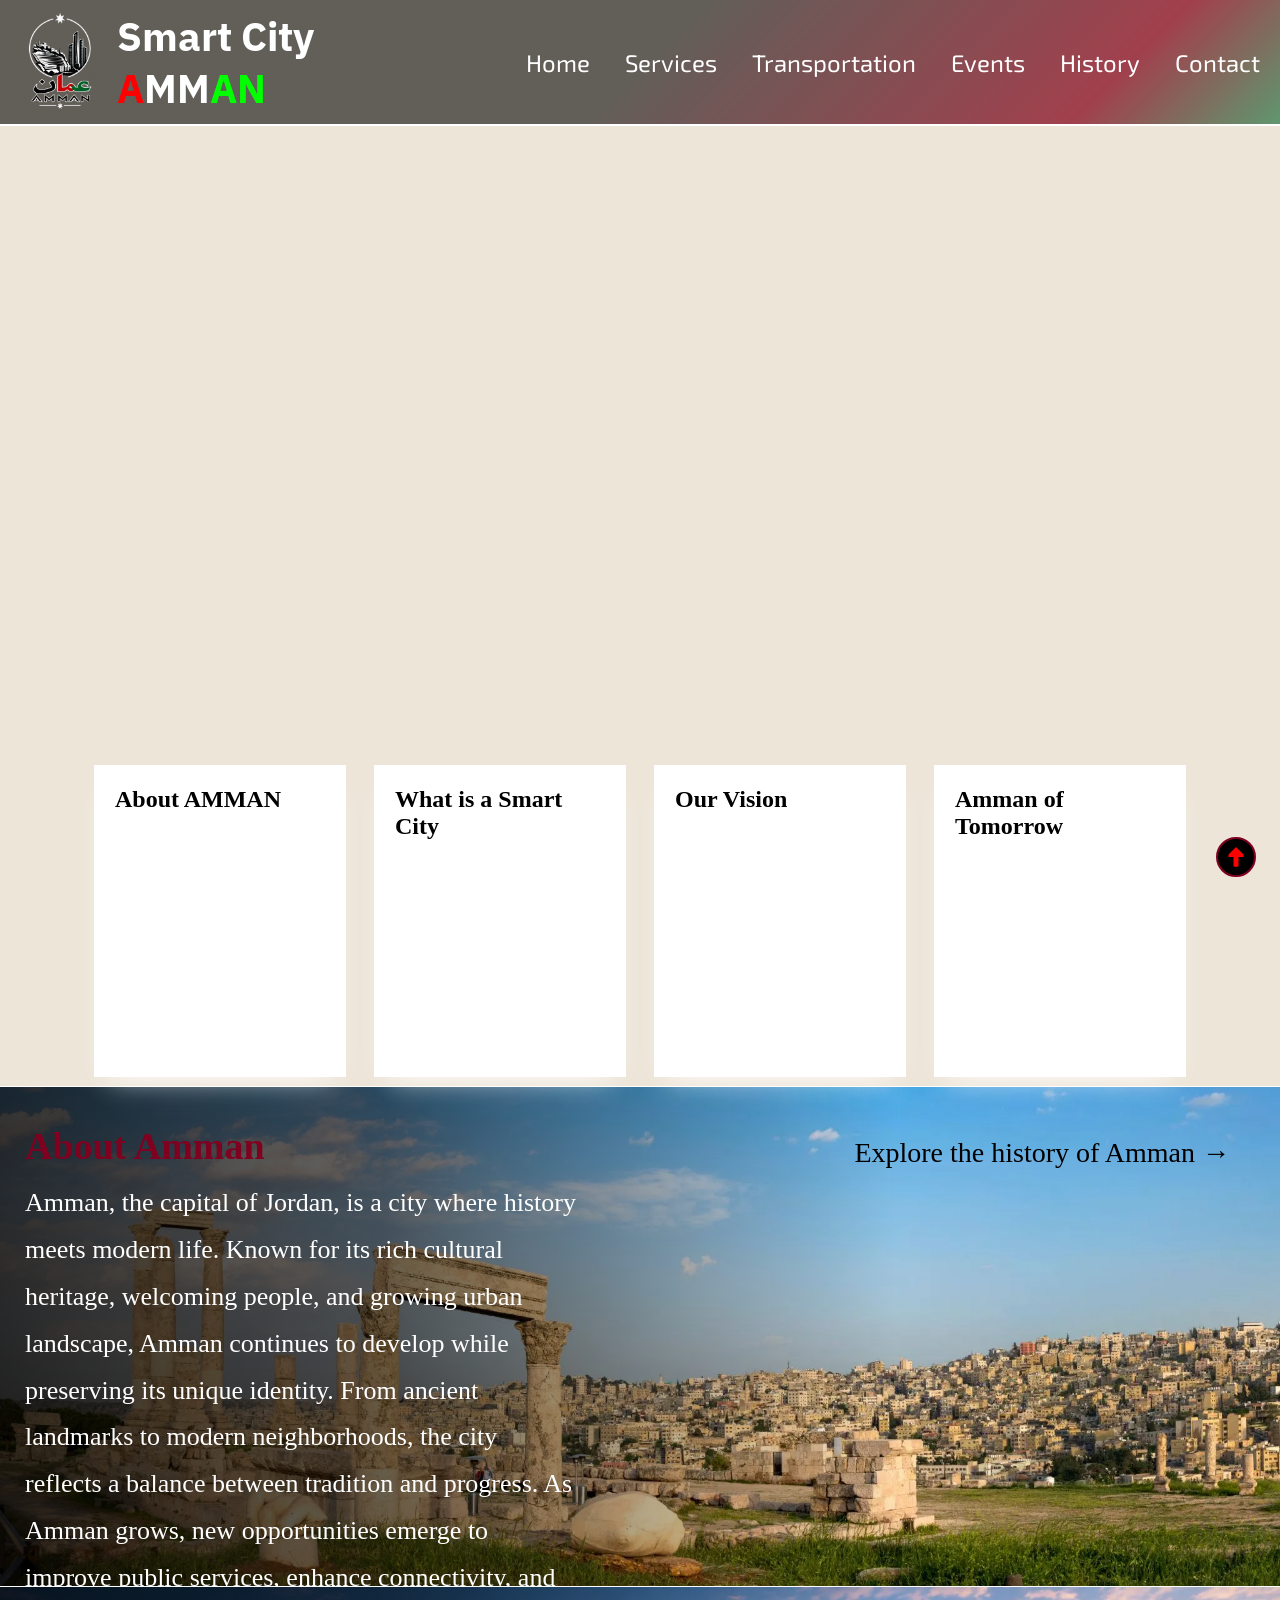
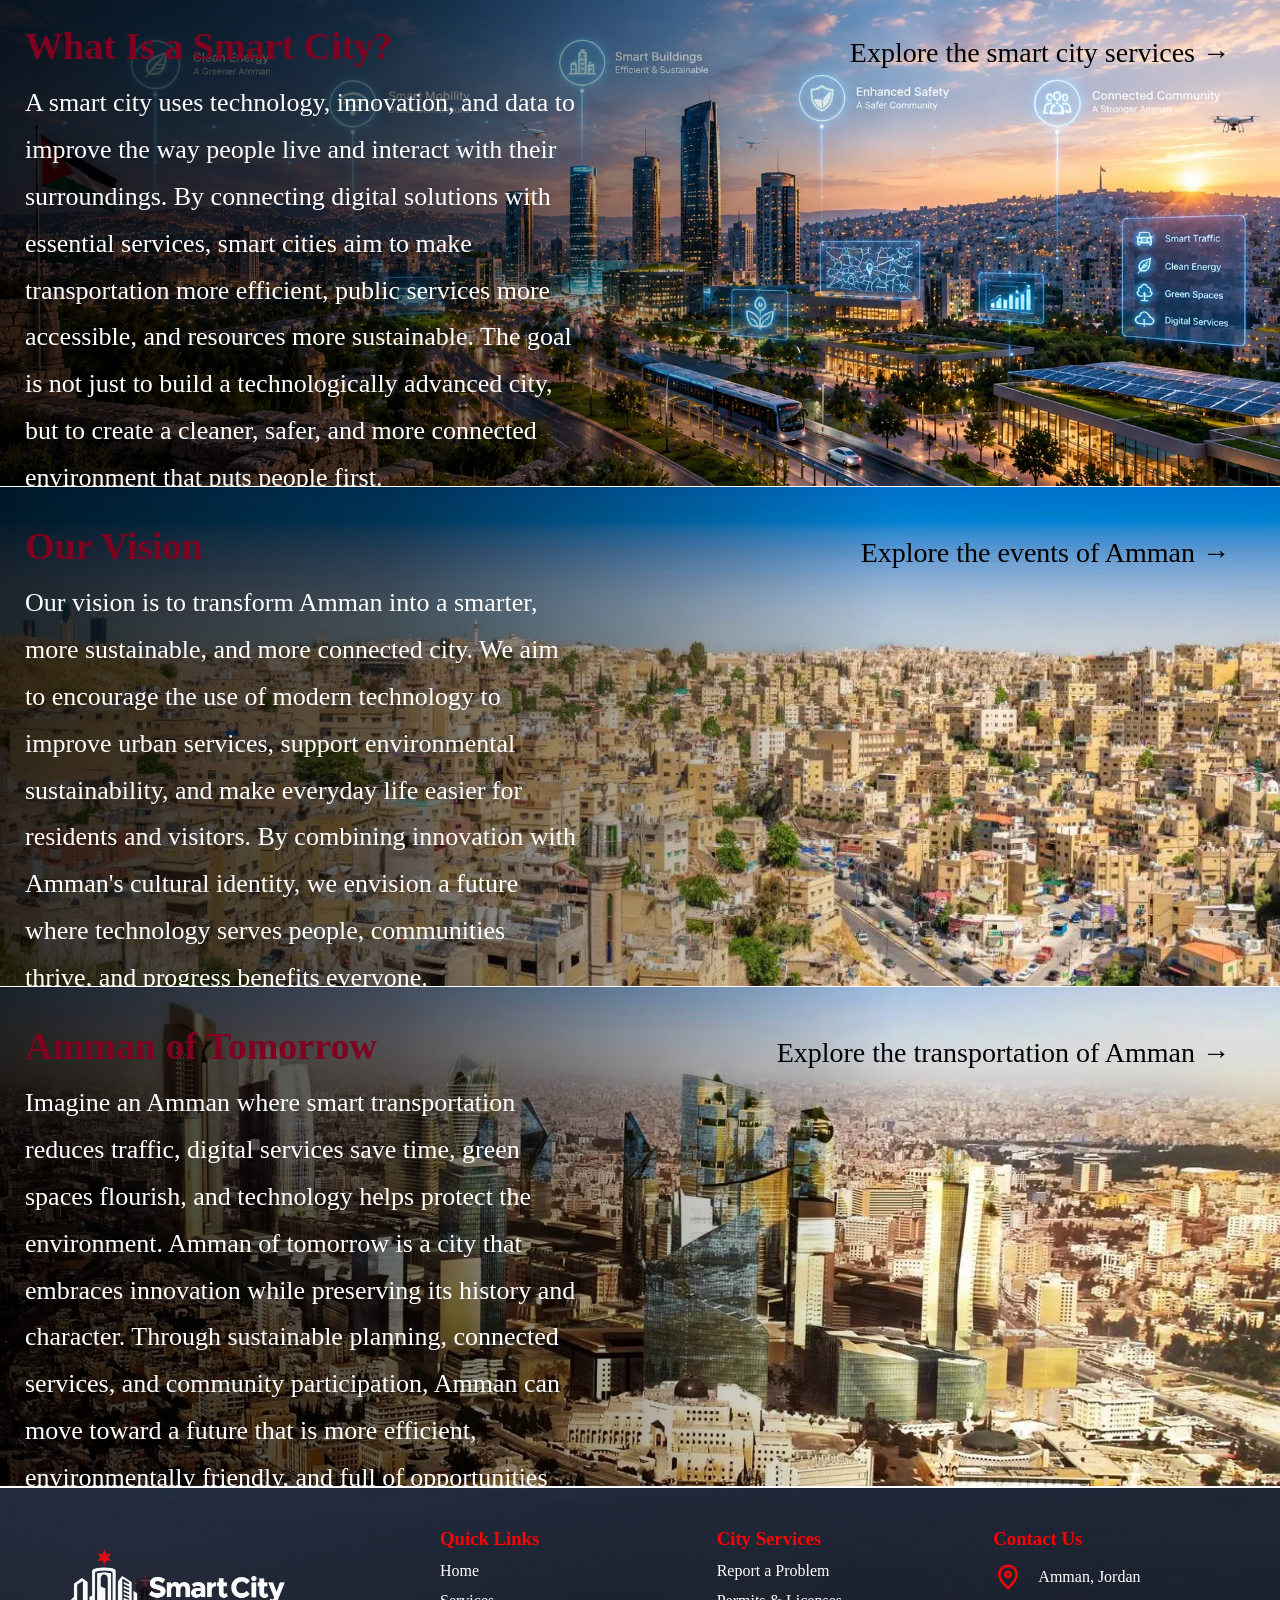
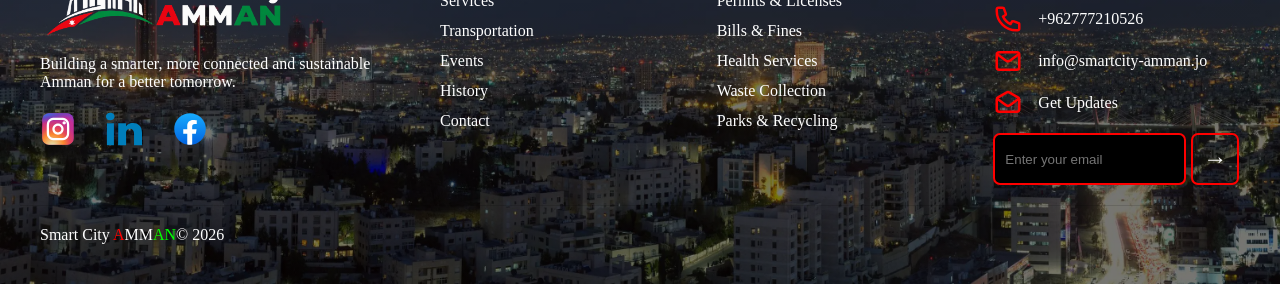
==== commit 0245d674: "make index.html & services.html & history.html responsive to 900px screens and 600px screens" ====
--- a/index.html
+++ b/index.html
@@ -80,7 +80,7 @@
 
         <div class="cards-container">
 
-            <div class="home-card">
+            <div class="home-card" tabindex="0">
 
                 <h2>About AMMAN</h2>
                 <p>Discover Amman, a city that blends ancient heritage with modern life, rich culture, and continuous
@@ -98,7 +98,7 @@
                 <i class="line left"></i>
             </div>
 
-            <div class="home-card">
+            <div class="home-card" tabindex="0">
 
                 <h2>What is a Smart City</h2>
                 <p>A smart city uses technology and innovation to improve services, simplify daily life, and manage
@@ -116,7 +116,7 @@
                 <i class="line left"></i>
             </div>
 
-            <div class="home-card">
+            <div class="home-card" tabindex="0">
 
                 <h2>Our Vision</h2>
                 <p>We envision a smarter and more sustainable Amman, using technology to create a better experience for
@@ -134,7 +134,7 @@
                 <i class="line left"></i>
             </div>
 
-            <div class="home-card">
+            <div class="home-card" tabindex="0">
 
                 <h2>Amman of Tomorrow</h2>
                 <p>Imagine the Amman of tomorrow, where technology, sustainability, and urban development come together
--- a/src/css/style.css
+++ b/src/css/style.css
@@ -339,8 +339,8 @@
 
 .footer-footer img {
     position: fixed;
-    top: 94%;
-    left: 97%;
+    top: 93%;
+    left: 95%;
     background-color: #000000;
     padding: 8px;
     border: 2px solid #800020;
@@ -350,8 +350,8 @@
 
 /*===== Responsive =====*/
 
-@media (max-width: 600px) {
-
+@media (min-width: 601px) and (max-width: 900px) {
+    
     .laptop-header {
         display: none;
     }
@@ -377,9 +377,9 @@
     .hamburger label {
         position: relative;
         z-index: 997;
-        color: red;
-        top: -25px;
-        font-size: 50px;
+        color: #800020;
+        top: 0;
+        font-size: 38px;
         cursor: pointer;
     }
 
@@ -463,7 +463,7 @@
     .main-footer {
         flex-direction: column;
         align-items: center;
-        gap: 20px;
+        gap: 40px;
         padding: 10px;
     }
 
@@ -508,4 +508,194 @@
         margin-top: 20px;
     }
 
-}+    .footer-footer img {
+    position: fixed;
+    bottom: 15px;
+    right: 5px;
+    top: auto;
+    left: auto;
+    z-index: 999;
+    background-color: #000000;
+    padding: 8px;
+    border: 2px solid #800020;
+    border-radius: 50%;
+    width: 40px;
+    z-index: 999;
+    }
+
+}
+
+@media (max-width: 600px) {
+
+    .laptop-header {
+        display: none;
+    }
+
+    .hamburger {
+        display: flex;
+        align-items: center;
+        justify-content: space-between;
+        padding: 10px;
+        position: fixed;
+        top: 0;
+        left: 0;
+        width: 100%;
+        z-index: 1000;
+        background-color: transparent;
+    }
+
+    .hamburger #menu-toggle {
+        position: absolute;
+        opacity: 0;
+    }
+
+    .hamburger label {
+        position: relative;
+        z-index: 997;
+        color: red;
+        top: -25px;
+        font-size: 50px;
+        cursor: pointer;
+    }
+
+    .side-bar {
+        z-index: 996;
+        position: fixed;
+        top: 0;
+        left: 0;
+        width: 250px;
+        height: 100vh;
+        background-color: black;
+        transform: translateX(-100%);
+        transition: 0.25s ease-in-out;
+    }
+
+    .side-bar nav {
+        display: flex;
+        flex-direction: column;
+        gap: 10px;
+        margin-top: 50px;
+    }
+
+    #menu-toggle:checked~.side-bar {
+        transform: translateX(0);
+        transition: transform 0.25s ease-in-out;
+    }
+
+    .logo-container-phone {
+        display: flex;
+        align-items: center;
+    }
+
+    .logo-container-phone img {
+        width: 90px;
+        transition: 0.25s ease-in-out;
+    }
+
+    .logo-container-phone img:hover {
+        transform: scale(1.15);
+    }
+
+    .logo-container-phone h1 {
+        font-size: 26px;
+        color: #ff0000;
+        font-family: "exo2";
+        transition: 0.25s ease-in-out;
+    }
+
+    .logo-container-phone h1 span {
+        color: #ffffff;
+        font-family: "IBM";
+        transition: 0.25s ease-in-out;
+        text-shadow: none;
+    }
+
+    .logo-container-phone h1:hover {
+        color: #00ff00;
+    }
+
+    .logo-container-phone h1:hover span {
+
+        color: #000000;
+        text-shadow: 0 0 5px #ffffff;
+    }
+
+    nav a {
+        margin-left: 0;
+    }
+
+    /*===== Footer =====*/
+
+    footer {
+        padding: 10px;
+        background-size: cover;
+    }
+
+    .footer-logo img {
+        width: 250px;
+    }
+
+    .main-footer {
+        flex-direction: column;
+        align-items: center;
+        gap: 20px;
+        padding: 10px;
+    }
+
+    .left {
+        align-items: center;
+    }
+
+    .quick-links {
+        align-items: center;
+    }
+
+    .city-services {
+        align-items: center;
+    }
+
+    .contact-us {
+        align-items: center;
+    }
+
+    .contact-us img {
+        width: 30px;
+    }
+
+    .contact-way {
+        justify-content: center;
+    }
+
+    .contact-way:has(.email-input) .email-input {
+        justify-content: center;
+    }
+
+    .contact-way .email-input button {
+        width: 70px;
+    }
+
+    .contact-way .email-input button:focus::before {
+        transform: scaleX(1);
+        transform-origin: left;
+    }
+
+    .footer-footer {
+        margin-top: 20px;
+    }
+
+    .footer-footer img {
+    position: fixed;
+    bottom: 15px;
+    right: 5px;
+    top: auto;
+    left: auto;
+    z-index: 999;
+    background-color: #000000;
+    padding: 8px;
+    border: 2px solid #800020;
+    border-radius: 50%;
+    width: 40px;
+    z-index: 999;
+    }
+
+} 
--- a/src/css/main.css
+++ b/src/css/main.css
@@ -25,7 +25,7 @@
 /*===== Main =====*/
 
 .home-main {
-    padding-top: 50vh;
+    padding-top: 70vh;
 }
 
 .cards-container {
@@ -155,7 +155,7 @@
     position: relative;
     padding: 25px;
     /* margin: 10px; */
-    max-height: 700px;
+    max-height: 500px;
     text-wrap: wrap;
 }
 
@@ -223,4 +223,182 @@
     background-size: cover;
     background-repeat: no-repeat;
     overflow: hidden;
+}
+
+@media (min-width: 601px) and (max-width: 900px) {
+
+    .cards-container .home-card {
+        width: 240px;
+        min-height: 310px;
+    }
+
+    section .aboutAmman,
+    section .aboutSmartCity,
+    section .aboutVision,
+    section .aboutAOT {
+        width: 65%;
+    }
+
+    section h2 {
+        font-size: 32px;
+    }
+
+    section p {
+        font-size: 21px;
+    }
+
+    section a {
+        font-size: 20px;
+        right: 20px;
+        top: 20px;
+    }
+
+    .home-card:hover,
+    .home-card:focus-within {
+        transform: translateY(-4px);
+    }
+
+    .home-card:hover::before,
+    .home-card:focus-within::before {
+        transform: scaleY(1);
+        transform-origin: top;
+    }
+
+    .home-card:hover .top,
+    .home-card:hover .bottom,
+    .home-card:focus-within .top,
+    .home-card:focus-within .bottom {
+        width: 100%;
+    }
+
+    .home-card:hover .right,
+    .home-card:hover .left,
+    .home-card:focus-within .right,
+    .home-card:focus-within .left {
+        height: 100%;
+    }
+
+}
+
+@media (max-width: 600px) {
+
+    .home-main {
+        padding-top: 75vh;
+    }
+
+    .cards-container {
+        gap: 10px;
+        padding: 10px;
+    }
+
+    .cards-container .home-card {
+        width: min(100%, 350px);
+        min-height: 280px;
+        margin: 5px;
+    }
+
+    .cards-container .home-card h2 {
+        font-size: 30px;
+        text-align: center;
+    }
+
+    .cards-container .home-card p {
+        font-size: 20px;
+        line-height: 1.5;
+    }
+
+    .cards-container .home-card .more a {
+        font-size: 20px;
+    }
+
+    section {
+        padding: 20px;
+        max-height: none;
+        min-height: 400px;
+    }
+
+    section .aboutAmman,
+    section .aboutSmartCity,
+    section .aboutVision,
+    section .aboutAOT {
+        width: 100%;
+    }
+
+    section h2 {
+        font-size: 28px;
+    }
+
+    section p {
+        font-size: 18px;
+        line-height: 1.6;
+    }
+
+    section a {
+        position: static;
+        display: inline-block;
+        margin-top: 20px;
+        font-size: 18px;
+        color: #ff0000;
+    }
+
+    .home-card:hover,
+    .home-card:focus-within {
+        transform: translateY(-4px);
+    }
+
+    .home-card:hover::before,
+    .home-card:focus-within::before {
+        transform: scaleY(1);
+        transform-origin: top;
+    }
+
+    .home-card:hover .top,
+    .home-card:hover .bottom,
+    .home-card:focus-within .top,
+    .home-card:focus-within .bottom {
+        width: 100%;
+    }
+
+    .home-card:hover .right,
+    .home-card:hover .left,
+    .home-card:focus-within .right,
+    .home-card:focus-within .left {
+        height: 100%;
+    }
+
+    #about {
+        background:
+            linear-gradient(rgba(0, 0, 0, 0.7)),
+            url("../../assets/images/aboutamman.webp");
+        background-size: cover;
+        background-repeat: no-repeat;
+        overflow: hidden;
+    }
+
+    #what-smartcity {
+        background:
+            linear-gradient(rgba(0, 0, 0, 0.7)),
+            url("../../assets/images/whatissmartcity.webp");
+        background-size: cover;
+        background-repeat: no-repeat;
+        overflow: hidden;
+    }
+
+    #vision {
+        background:
+            linear-gradient(rgba(0, 0, 0, 0.7)),
+            url("../../assets/images/ourvision.webp");
+        background-size: cover;
+        background-repeat: no-repeat;
+        overflow: hidden;
+    }
+
+    #aot {
+        background:
+            linear-gradient(rgba(0, 0, 0, 0.7)),
+            url("../../assets/images/aot.webp");
+        background-size: cover;
+        background-repeat: no-repeat;
+        overflow: hidden;
+    }
 }
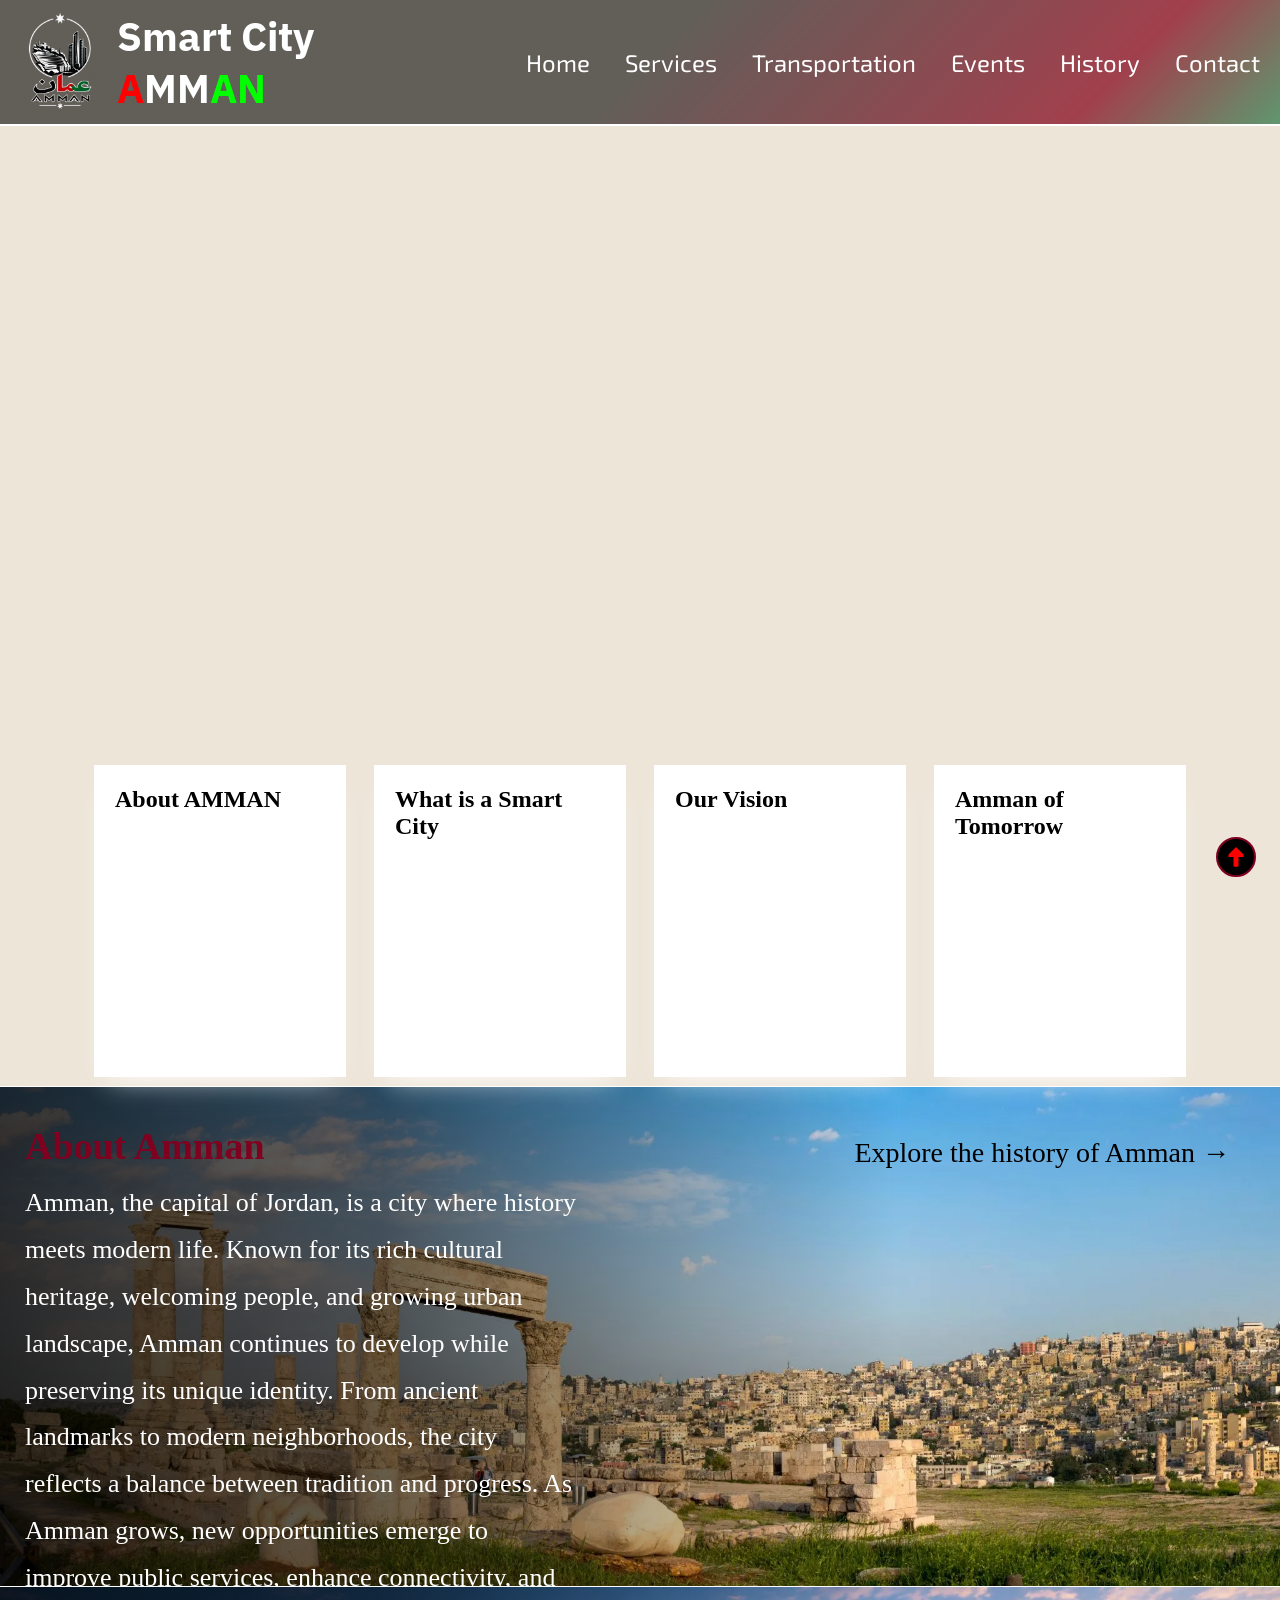
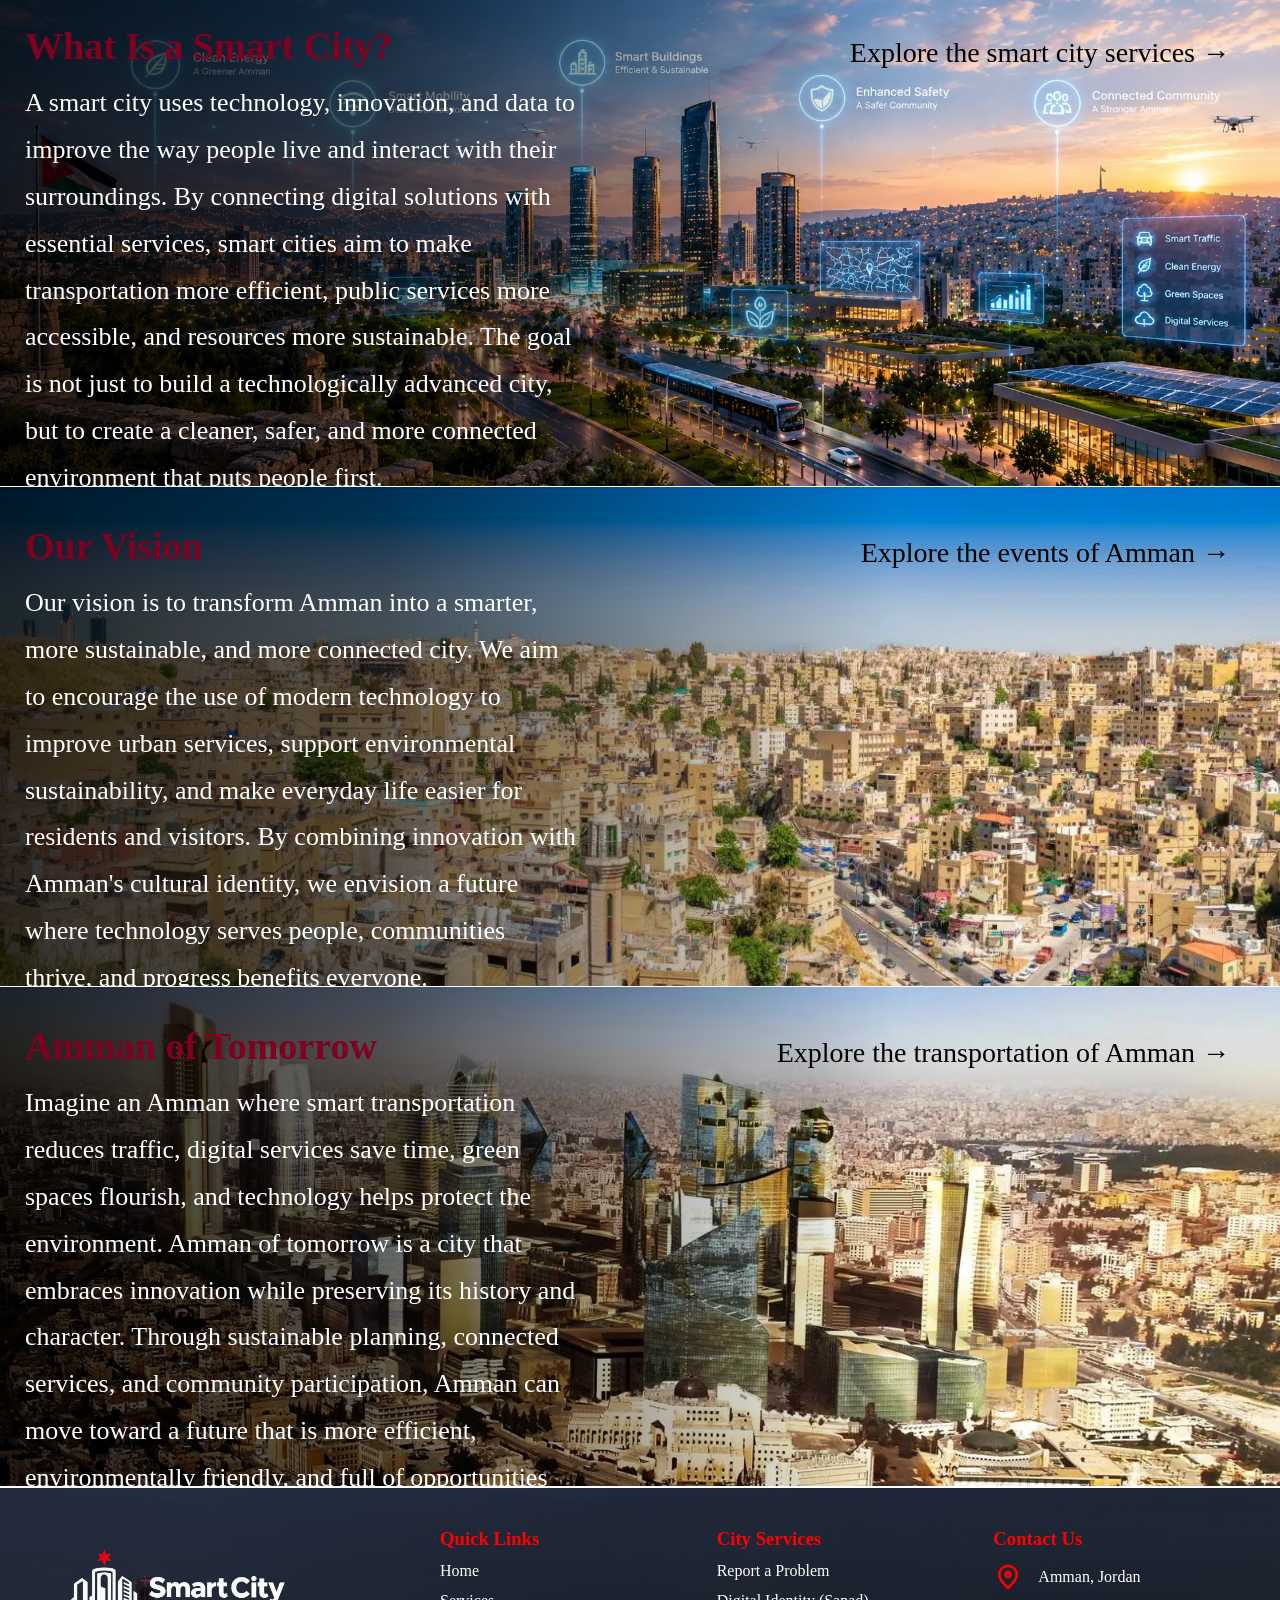
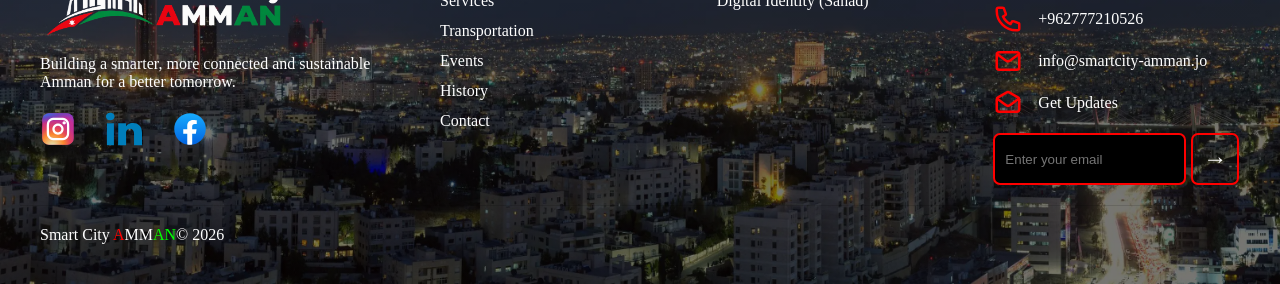
==== commit 0ecf3c00: "Add card images and refine hover animations" ====
--- a/index.html
+++ b/index.html
@@ -284,12 +284,8 @@
 
                 <h3>City Services</h3>
 
-                <a href="services.html">Report a Problem</a>
-                <a href="services.html">Permits & Licenses</a>
-                <a href="services.html">Bills & Fines</a>
-                <a href="services.html">Health Services</a>
-                <a href="services.html">Waste Collection</a>
-                <a href="services.html">Parks & Recycling</a>
+                <a href="contact.html">Report a Problem</a>
+                <a href="services.html">Digital Identity (Sanad)</a>
 
             </div>
 
--- a/src/css/style.css
+++ b/src/css/style.css
@@ -552,9 +552,9 @@
     .hamburger label {
         position: relative;
         z-index: 997;
-        color: red;
-        top: -25px;
-        font-size: 50px;
+        color: #800020;
+        top: -15px;
+        font-size: 38px;
         cursor: pointer;
     }
 
--- a/src/css/main.css
+++ b/src/css/main.css
@@ -30,14 +30,10 @@
 
 .cards-container {
     display: flex;
-    flex-direction: row;
     flex-wrap: wrap;
     align-items: center;
     justify-content: center;
     gap: 10px;
-    /* margin: 10px; */
-    background-color: transparent;
-    /* box-shadow: 0 -15px 25px rgba(255, 255, 255, 1); */
 }
 
 .cards-container .home-card {
@@ -45,27 +41,50 @@
     box-sizing: border-box;
     overflow: hidden;
     z-index: 1;
-    background: #ffffff;
-    transition: transform .4s ease;
-    box-shadow: 0 0 0 1px #ffffff,
-        0 14px 28px -14px #ffffff;
-    color: #ff0000;
+    background: #fff;
+    box-shadow: 0 0 0 1px #fff,
+                0 14px 28px -14px #fff;
     padding: 20px;
     min-height: 310px;
     width: 250px;
     margin: 10px;
+    transition: transform .4s ease;
 }
 
 .home-card::before {
-    content: '';
+    content: "";
     position: absolute;
     inset: 0;
-    background: #000000;
     z-index: -1;
-    transform: scaleY(0);
-    transform-origin: bottom;
-    transition:
-        transform 0.45s cubic-bezier(0.65, 0, 0.35, 1);
+    background-size: 100% 100%, cover;
+    background-position: center;
+    background-repeat: no-repeat;
+    opacity: 0;
+    transition: opacity .45s ease-in-out;
+}
+
+.home-card:nth-child(1)::before {
+    background-image:
+        linear-gradient(rgba(0, 0, 0, .5), rgba(0, 0, 0, .5)),
+        url("../../assets/images/aboutammancard.webp");
+}
+
+.home-card:nth-child(2)::before {
+    background-image:
+        linear-gradient(rgba(0, 0, 0, .5), rgba(0, 0, 0, .5)),
+        url("../../assets/images/whatissmartcitycard.webp");
+}
+
+.home-card:nth-child(3)::before {
+    background-image:
+        linear-gradient(rgba(0, 0, 0, .5), rgba(0, 0, 0, .5)),
+        url("../../assets/images/ourvisioncard.webp");
+}
+
+.home-card:nth-child(4)::before {
+    background-image:
+        linear-gradient(rgba(0, 0, 0, .5), rgba(0, 0, 0, .5)),
+        url("../../assets/images/aotcard.webp");
 }
 
 .home-card:hover {
@@ -73,22 +92,38 @@
 }
 
 .home-card:hover::before {
-    transform: scaleY(1);
-    transform-origin: top;
+    opacity: 1;
 }
 
 .cards-container .home-card h2 {
-    color: #000000;
+    color: #000;
+    transition: opacity .45s ease-in-out;
 }
 
 .cards-container .home-card p {
-    color: #ffffff;
+    font-size: 20px;
+    color: #fff;
+    transition: opacity .45s ease-in-out;
+}
+
+.home-card:hover h2 {
+    opacity: 0;
+}
+
+.home-card p,
+.home-card a {
+    opacity: 0;
+}
+
+.home-card:hover p,
+.home-card:hover a {
+    opacity: 1;
 }
 
 .line {
     position: absolute;
     background: #800020;
-    transition: all .25s ease;
+    transition: width .25s ease, height .25s ease;
 }
 
 .top {
@@ -133,9 +168,11 @@
     bottom: 15px;
     left: 15px;
     text-decoration: none;
-    color: #ffffff;
+    color: #ff0000;
     font-size: 18px;
-}
+    transition: opacity .45s ease-in-out;
+}
+
 
 section {
     border-top: 1px solid #ffffff;
